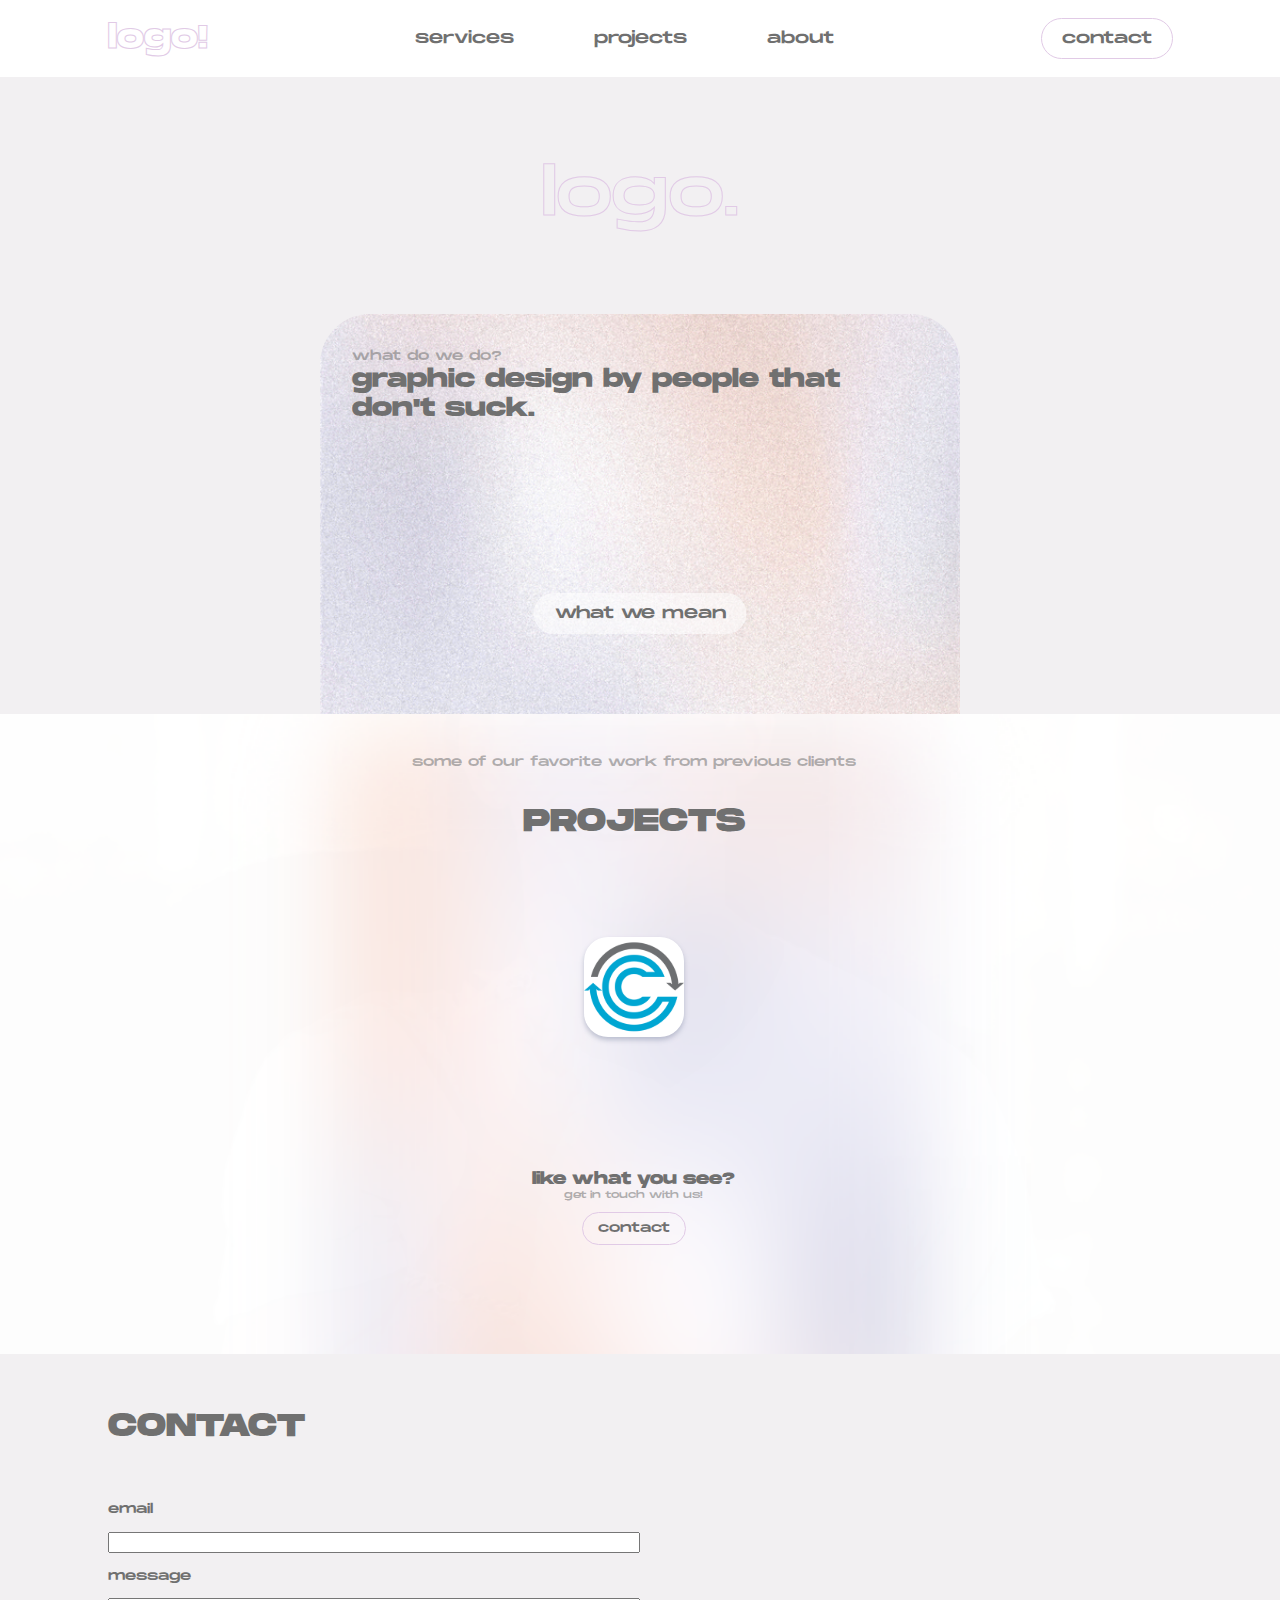
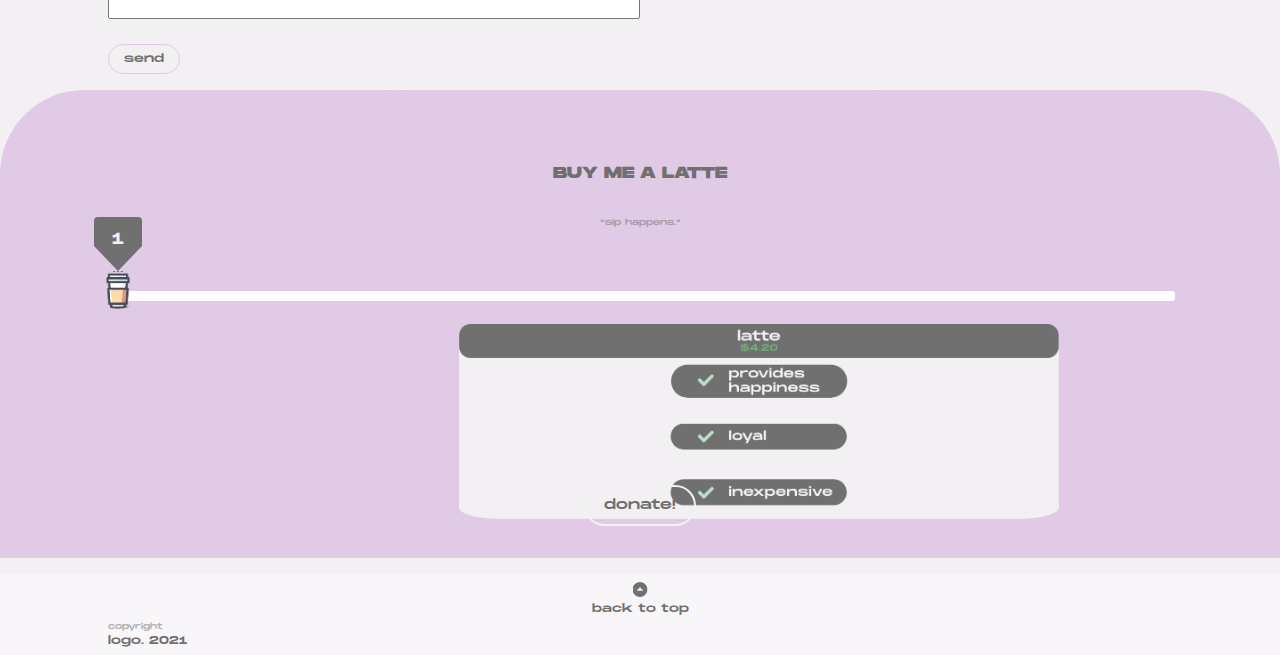
==== index.html @ 45c887dd "☕️added coffee section/random quote☕️" ====
<!DOCTYPE html>
<html lang="en">
  <head>
    <meta charset="UTF-8" />
    <title>logo.</title>
    <link rel="stylesheet" href="main.css" />
  </head>

  <body onload="randomQuotes()">
    <header class="header">
      <div class="wrapper">
        <a href="/" id="nav-logo">logo!</a>
        <nav class="nav">
          <ul>
            <li><a href="#" class="nav-btn">services</a></li>
            <li><a href="#" class="nav-btn">projects</a></li>
            <li><a href="#" class="nav-btn">about</a></li>
          </ul>
        </nav>
        <a href="contact.html" class="button button--border">contact</a>
      </div>
    </header>

    <main>
      <!-- HERO -->
      <section class="hero-page">
        <h1>logo.</h1>
        <section class="left-col">
          <div class="left-hero-visual"></div>
        </section>
        <section class="center-col">
          <div class="hero-background-image">
            <subhead>what do we do?</subhead>
            <h2>graphic design by people that don't suck.</h2>
            <a href="#" class="button button--blur">what we mean</a>
          </div>
        </section>
        <section class="right-col">
          <div class="right-hero-visual">
            <svg
              xmlns="http://www.w3.org/2000/svg"
              width="536"
              height="243"
              viewBox="0 0 536 243"
            >
              <g transform="translate(1.5 1.5)">
                <text
                  transform="translate(0 60)"
                  fill="none"
                  stroke="#707070"
                  stroke-width="1.5"
                  font-size="67"
                  font-family="monument-extended"
                  font-weight="700"
                  letter-spacing="0.04em"
                >
                  <tspan x="0" y="0">graphic</tspan>
                  <tspan x="0" y="80">designers</tspan>
                  <tspan x="0" y="160">with heart.</tspan>
                </text>
                <path
                  d="M215.71,16.541c-25.569-21.79-63.6-17.87-87.066,6.346l-9.192,9.472-9.192-9.472C86.838-1.33,48.764-5.249,23.194,16.541c-29.3,25.009-30.842,69.9-4.619,97l90.286,93.225a14.628,14.628,0,0,0,21.137,0l90.286-93.225c26.269-27.109,24.729-72-4.573-97Z"
                  transform="translate(109.501 28.715)"
                  fill="none"
                  stroke="#e1cae6"
                  stroke-width="1"
                />
              </g>
            </svg>
          </div>
        </section>
      </section>
      <!-- PROJECTS -->
      <section class="project-page">
        <subhead>some of our favorite work from previous clients</subhead>
        <h3>PROJECTS</h3>
        <a href="#"
          ><img
            class="project-thumbnail"
            src="images/cornerstone-logo.svg"
            alt="Cornerstone Church"
        /></a>
        <h4>like what you see?</h4>
        <subhead id="project-sub">get in touch with us! </subhead>
        <a href="contact.html" class="button button--border" id="button-project"
          >contact</a
        >
      </section>
      <section class="contact-page">
        <div class="wrapper">
          <h5>CONTACT</h5>
          <form
            action="https://formsubmit.co/11jude11h@gmail.com"
            method="POST"
          >
            <label for="email">email</label>
            <input type="email" name="email" required />
            <label for="message">message</label>
            <input type="text" name="message" required />
            <button
              id="button-send"
              class="button button--border"
              type="submit"
            >
              send
            </button>
            <input type="hidden" name="_captcha" value="false" />
          </form>
        </div>
      </section>
      <section class="coffee-page">
        <div class="wrapper">
          <h6>BUY ME A LATTE</h6>
          <subhead id="quote"></subhead>
          <script>
            var quotes = [
              "&ldquo;have a brewtiful day.&ldquo;",
              "&ldquo;just brew it!&ldquo;",
              "&ldquo;where've you bean?&ldquo;",
              "&ldquo;you mocha me crazy!&ldquo;",
              "&ldquo;espresso yourself!&ldquo;",
              "&ldquo;you bean a latte to me.&ldquo;",
              "&ldquo;i belive in brew!&ldquo;",
              "&ldquo;everything i brew, i brew it for you.&ldquo;",
              "&ldquo;i didn’t choose the mug life, the mug life chose me.&ldquo;",
              "&ldquo;mugs and kisses!&ldquo;",
              "&ldquo;i'm getting coffee by whatever beans necessary.&ldquo;",
              "&ldquo;keep grinding!(coffee)&ldquo;",
              "&ldquo;don't worry, be frappé!&ldquo;",
              "&ldquo;sip happens.&ldquo;",
              "&ldquo;Shawn Blend-es approved.&ldquo;",
              "&ldquo;we're the perfect blend.&ldquo;",
              "&ldquo;coffee can make for a strong and heated debate.&ldquo;",
              "&ldquo;this feels like deja-brew.&ldquo;",
              "&ldquo;i'm a procaffeinator.&ldquo;",
              "&ldquo;don't brew up trouble!&ldquo;",
              "&ldquo;Bean-yonce is cool.&ldquo;",
            ];
            function randomQuotes() {
              var idx = Math.floor(Math.random() * quotes.length);
              document.getElementById("quote").innerHTML = quotes[idx];
            }
          </script>

          <div class="main">
            <input type="range" min="0" max="100" value="1" id="slider" />
            <div id="selector">
              <div class="selectImg"></div>
              <div id="selectValue"></div>
            </div>
            <div id="bar"></div>
          </div>

          <button id="button-purchase" class="button button--border-donate">
            donate!
          </button>

          <script>
            var slider = document.getElementById("slider");
            var selector = document.getElementById("selector");
            var selectValue = document.getElementById("selectValue");
            var bar = document.getElementById("bar");
            var coffee = document.getElementById("coffee");

            selectValue.innerHTML = slider.value;

            slider.oninput = function () {
              selectValue.innerHTML = this.value;
              selector.style.left = this.value + "%";
              bar.style.width = this.value + "%";
            };
          </script>
          <img
            class="latte-chart"
            src="images/latte-chart.png"
            alt="coffee is good"
          />
        </div>
      </section>
    </main>
    <footer>
      <div class="wrapper">
        <img class="up-arrow" src="images/up-arrow.svg" alt="Arrow" />
        <p class="footer-text">back to top</p>
        <subhead class="copy">copyright</subhead>
        <p>logo. 2021</p>
      </div>
    </footer>
  </body>
</html>
---- main.css ----
@font-face {
  font-family: "monument-extended";
  src: url("./fonts/MonumentExtended-Regular.otf");
  font-style: normal;
  font-weight: 100;
}
@font-face {
  font-family: "monument-extended";
  src: url("./fonts/MonumentExtended-Ultrabold.otf");
  font-style: bold;
  font-weight: 600;
}
.wrapper {
  max-width: 1125px;
  width: 100%;
  padding-right: 30px;
  padding-left: 30px;
  margin-left: auto;
  margin-right: auto;
}
*,
*::before,
*::after {
  box-sizing: border-box;
}
html,
body {
  background-color: #f2f0f2;
  font-family: monument-extended;
  margin: 0;
  padding: 0;
}
subhead {
  color: RGBA(112, 112, 112, 0.54);
  font-weight: normal;
  margin: 0;
  padding: 0;
  font-size: 0.8rem;
}
h1 {
  display: flex;
  justify-content: center;
  padding: 0;
  margin-top: 5rem;
  font-family: monument-extended;
  font-weight: normal;
  color: transparent;
  -webkit-text-stroke-width: 1px;
  -webkit-text-stroke-color: #e1cae6;
  font-size: 4rem;
}
h2 {
  color: #707070;
  margin-top: -0.2rem;
  padding: 0;
  inline-size: 100%;
}
.button {
  display: inline-block;
  padding: 10px 20px;
  border: 1px solid #e1cae6;
  transition: all 250ms ease;
  text-align: center;
  text-decoration: none;
  color: #707070;
  border-radius: 2rem;
  font-family: monument-extended;
  font-weight: normal;
}
.button:hover,
.button:focus {
  background-color: #e1cae6;
}

.button--border:hover,
.button--border:focus {
  background-color: transparent;
  box-shadow: 0 0 0 1px #e1cae6;
}
.button--blur {
  border-color: transparent;
  background-color: rgb(255 255 255 / 0.54);
  -webkit-backdrop-filter: blur(10px);
}
.header {
  margin-bottom: 0;
  padding: 1rem;
  background-color: #fff;
}

.header .wrapper {
  display: flex;
  align-items: center;
  justify-content: space-between;
  gap: 2rem;
}

.nav ul {
  list-style: none;
  margin: 0;
  padding: 0;
  display: flex;
  gap: 2rem;
}
.nav a {
  color: #707070;
  font-weight: normal;
  display: block;
  padding: 0.8rem 1.5rem;
  border-radius: 2rem;
  text-decoration: none;
  background-color: transparent;
  position: relative;
}
.nav a::after {
  content: "";
  position: absolute;
  left: 1.5rem;
  bottom: 5px;
  width: calc(100% - 3rem);
  height: 2px;
  background: #e1cae6;
  opacity: 0;
  transform: translateY(-5px) scaleY(0);
  transition: all 250ms ease;
}
.nav a:hover::after,
.nav a:focus::after {
  transform: translateY(0) scaleY(1);
  opacity: 1;
}
#nav-logo {
  text-decoration: none;
  font-weight: bold;
  font-size: 2rem;
  color: transparent;
  -webkit-text-stroke-width: 1px;
  -webkit-text-stroke-color: #e1cae6;
}
#nav-logo:hover,
#nav-logo:focus {
  -webkit-text-stroke-width: 1.3px;
}
#nav-contact {
  border-style: solid;
  border-color: #e1cae6;
  border-width: 2px;
}
.right-hero-visual {
  display: none;
}
//.left-hero-visual {
//  position: relative;
//  top: 8rem;
//  float: left;
//  width: 250px;
//  height: 340px;
//  background-image: url("images/reviews.png");
//  background-size: cover;
//}
.hero-background-image {
  background-image: url("images/hero-background.png");
  width: 50%;
  min-height: 40em;
  margin: 5em auto;
  background-size: cover;
  background-repeat: no-repeat;
  border-radius: 50px;
  background-position: center;
  padding: 2rem;
  position: relative;
}
.hero-background-image h2 {
  margin: 0em;
  height: 2em;
}
.hero-background-image subhead {
  margin: 0em;
  height: 2em;
}
.hero-background-image .button {
  position: absolute;
  bottom: 20rem;
  left: 50%;
  transform: translateX(-50%);
}

.project-page {
  background-image: url("images/project-background.png");
  width: 130%;
  min-height: 40em;
  margin: -10em -15.5%;
  background-size: cover;
  padding: 0rem;
  position: relative;
  bottom: 10rem;
}
.project-page subhead {
  padding-top: 40px;
  display: flex;
  justify-content: center;
}
h3 {
  display: flex;
  justify-content: center;
  font-weight: bold;
  font-size: 2rem;
  color: #707070;
}
.project-thumbnail {
  position: relative;
  background-color: white;
  border-radius: 1.5em;
  margin-top: 4rem;
  left: 50%;
  transform: translateX(-50%);
  width: 100px;
  height: 100px;
  box-shadow: 0px 3px 5px rgb(111 120 150 / 0.4);
}

.project-thumbnail:hover,
.project-thumbnail:focus {
  box-shadow: -0.3px 5px 10px rgb(111 120 150 / 0.4);
}
h4 {
  margin-top: 8em;
  margin-bottom: 0;
  display: flex;
  justify-content: center;
  font-weight: bold;
  font-size: 1rem;
  color: #707070;
}
#project-sub {
  font-size: 0.6em;
  padding: 0;
  margin-top: 0;
}
#button-project {
  position: absolute;
  left: 50%;
  transform: translateX(-50%);
  bottom: 17%;
  padding: 7.5px 15px;
  font-size: 0.8em;
}
h5 {
  display: flex;
  justify-content: left;
  font-weight: bold;
  font-size: 2rem;
  color: #707070;
}
label {
  color: RGBA(112, 112, 112, 1);
  font-weight: normal;
  font-size: 0.8rem;
}
input {
  margin-top: 1em;
  margin-bottom: 1em;
  display: block;
  width: 50%;
}
#button-send {
  background-color: transparent;
  position: absolute;
  padding: 7.5px 15px;
  font-size: 0.7em;
  text-align: center;
  margin-top: 1em;
}
.coffee-page {
  display: relative;
  background-image: url("images/coffee-background.svg");
  background-repeat: no-repeat;
  background-size: cover;
  padding-bottom: 2em;
}
h6 {
  margin-top: 4.4em;
  margin-bottom: -2.5em;
  display: flex;
  justify-content: center;
  font-weight: bold;
  font-size: 1rem;
  color: #707070;
  background-image: url("images/heart-image.svg");
  background-repeat: no-repeat;
  background-position: cover;
  background-size: 100%;
  padding: 7%;
}
#quote {
  text-align: center;
  font-size: 0.5em;
  display: flex;
  justify-content: center;
  margin-bottom: 8em;
}
.main {
  position: relative;
}
#slider {
  -webkit-appearance: none;
  width: 100%;
  height: 10px;
  outline: none;
  border-radius: 3px;
}

#slider::-webkit-slider-thumb {
  -webkit-appearance: none;
  width: 48px;
  height: 48px;
  cursor: pointer;
  z-index: 3;
  position: relative;
}

#selector {
  height: 104px;
  width: 48px;
  position: absolute;
  bottom: -20px;
  left: 1%;
  transform: translateX(-50%);
  z-index: 2;
}

.selectImg {
  height: 48px;
  width: 48px;
  background-image: url("images/coffee.png");
  background-size: cover;
  background-position: center;
  border-radius: 50%;
  position: absolute;
  bottom: 12px;
}

#selectValue {
  width: 48px;
  height: 40px;
  position: absolute;
  top: 0;
  background: #707070;
  border-radius: 4px;
  text-align: center;
  line-height: 45px;
  font-size: 1em;
  font-weight: normal;
  color: #f2f0f2;
}

#selectValue::after {
  content: "";
  border-top: 25px solid #707070;
  border-left: 24px solid #e1cae6;
  border-right: 24px solid #e1cae6;
  position: absolute;
  bottom: -14px;
  left: 0;
}

#bar {
  width: 1%;
  height: 10px;
  background: #707070;
  border-radius: 3px;
  position: absolute;
  top: 0;
  left: 0;
}
.button--border-donate:hover,
.button--border-donate:focus {
  background-color: transparent;
  box-shadow: 0 0 0 1.5px #f0f2f0;
}
#button-purchase {
  padding: 10.5px 18px;
  background-color: transparent;
  z-index: 4;
  position: relative;
  left: 50%;
  transform: translateX(-50%);
  bottom: 0;
  border: 2px solid #f2f0f2;
}
.latte-chart {
  max-width: 600px;
  position: relative;
  left: 50%;
  bottom: -10px;
  transform: translateX(-50%);
}
footer {
  background-color: #f8f6f8;
  margin-top: 1em;
  padding-top: 0.5em;
  padding-bottom: 0.5em;
}
.footer-text {
  display: flex;
  justify-content: center;
  font-size: 0.7em;
  color: #707070;
}
.up-arrow {
  margin-bottom: 0;
  position: relative;
  left: 50%;
  transform: translateX(-50%);
  width: 15px;
}
.copy {
  margin: 0;
  font-size: 0.5em;
}
footer p {
  color: #707070;
  margin: 0;
  font-size: 0.7em;
}
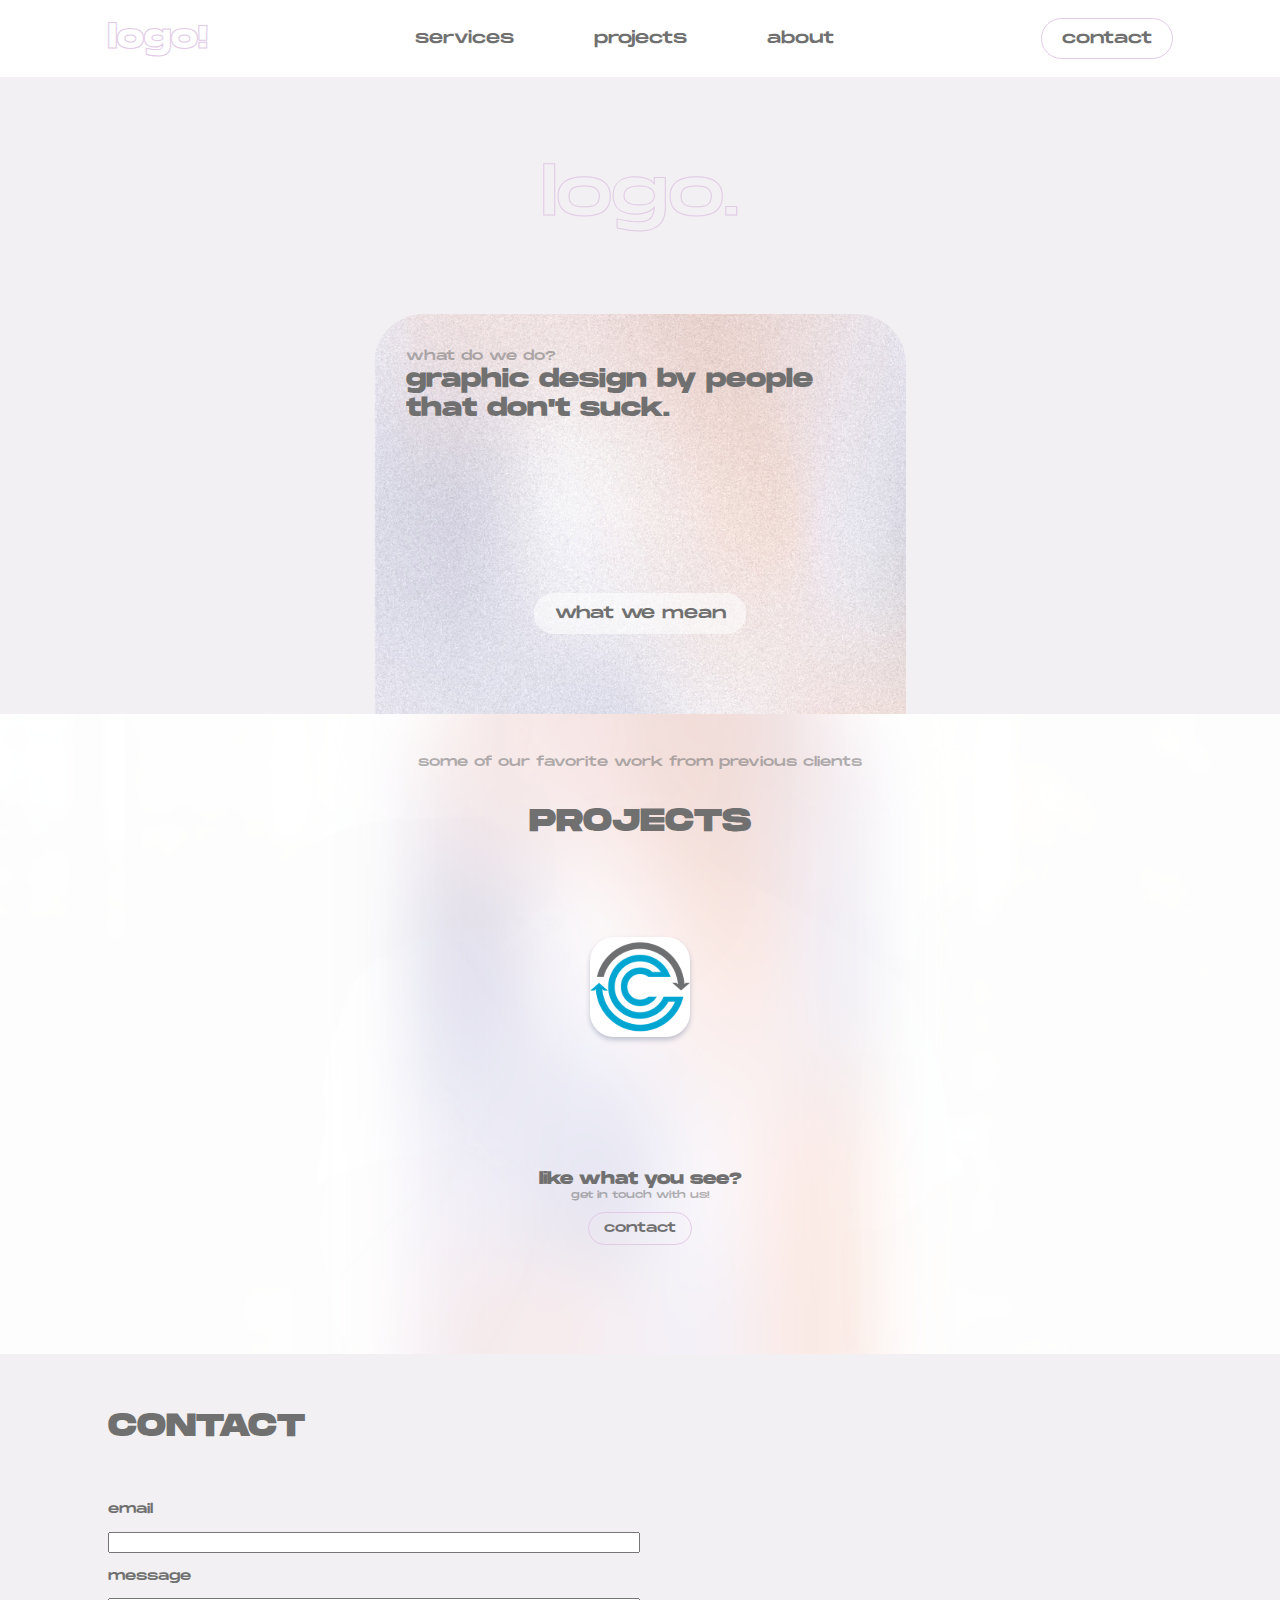
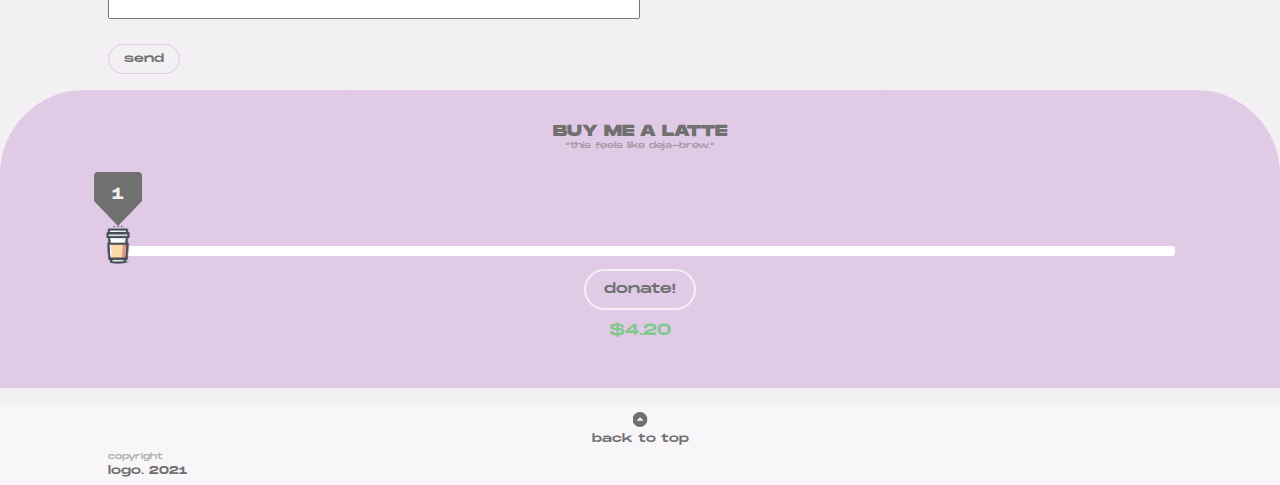
==== commit 1a03f1c4: "🛠fixed responsive elements🛠" ====
--- a/index.html
+++ b/index.html
@@ -24,51 +24,53 @@
     <main>
       <!-- HERO -->
       <section class="hero-page">
-        <h1>logo.</h1>
-        <section class="left-col">
-          <div class="left-hero-visual"></div>
-        </section>
-        <section class="center-col">
-          <div class="hero-background-image">
-            <subhead>what do we do?</subhead>
-            <h2>graphic design by people that don't suck.</h2>
-            <a href="#" class="button button--blur">what we mean</a>
-          </div>
-        </section>
-        <section class="right-col">
-          <div class="right-hero-visual">
-            <svg
-              xmlns="http://www.w3.org/2000/svg"
-              width="536"
-              height="243"
-              viewBox="0 0 536 243"
-            >
-              <g transform="translate(1.5 1.5)">
-                <text
-                  transform="translate(0 60)"
-                  fill="none"
-                  stroke="#707070"
-                  stroke-width="1.5"
-                  font-size="67"
-                  font-family="monument-extended"
-                  font-weight="700"
-                  letter-spacing="0.04em"
-                >
-                  <tspan x="0" y="0">graphic</tspan>
-                  <tspan x="0" y="80">designers</tspan>
-                  <tspan x="0" y="160">with heart.</tspan>
-                </text>
-                <path
-                  d="M215.71,16.541c-25.569-21.79-63.6-17.87-87.066,6.346l-9.192,9.472-9.192-9.472C86.838-1.33,48.764-5.249,23.194,16.541c-29.3,25.009-30.842,69.9-4.619,97l90.286,93.225a14.628,14.628,0,0,0,21.137,0l90.286-93.225c26.269-27.109,24.729-72-4.573-97Z"
-                  transform="translate(109.501 28.715)"
-                  fill="none"
-                  stroke="#e1cae6"
-                  stroke-width="1"
-                />
-              </g>
-            </svg>
-          </div>
-        </section>
+        <div class="wrapper">
+          <h1>logo.</h1>
+          <section class="left-col">
+            <div class="left-hero-visual"></div>
+          </section>
+          <section class="center-col">
+            <div class="hero-background-image">
+              <subhead>what do we do?</subhead>
+              <h2>graphic design by people that don't suck.</h2>
+              <a href="#" class="button button--blur">what we mean</a>
+            </div>
+          </section>
+          <section class="right-col">
+            <div class="right-hero-visual">
+              <svg
+                xmlns="http://www.w3.org/2000/svg"
+                width="536"
+                height="243"
+                viewBox="0 0 536 243"
+              >
+                <g transform="translate(1.5 1.5)">
+                  <text
+                    transform="translate(0 60)"
+                    fill="none"
+                    stroke="#707070"
+                    stroke-width="1.5"
+                    font-size="67"
+                    font-family="monument-extended"
+                    font-weight="700"
+                    letter-spacing="0.04em"
+                  >
+                    <tspan x="0" y="0">graphic</tspan>
+                    <tspan x="0" y="80">designers</tspan>
+                    <tspan x="0" y="160">with heart.</tspan>
+                  </text>
+                  <path
+                    d="M215.71,16.541c-25.569-21.79-63.6-17.87-87.066,6.346l-9.192,9.472-9.192-9.472C86.838-1.33,48.764-5.249,23.194,16.541c-29.3,25.009-30.842,69.9-4.619,97l90.286,93.225a14.628,14.628,0,0,0,21.137,0l90.286-93.225c26.269-27.109,24.729-72-4.573-97Z"
+                    transform="translate(109.501 28.715)"
+                    fill="none"
+                    stroke="#e1cae6"
+                    stroke-width="1"
+                  />
+                </g>
+              </svg>
+            </div>
+          </section>
+        </div>
       </section>
       <!-- PROJECTS -->
       <section class="project-page">
@@ -170,11 +172,7 @@
               bar.style.width = this.value + "%";
             };
           </script>
-          <img
-            class="latte-chart"
-            src="images/latte-chart.png"
-            alt="coffee is good"
-          />
+          <p class="latte-calculator">$4.20</p>
         </div>
       </section>
     </main>
--- a/main.css
+++ b/main.css
@@ -187,9 +187,9 @@
 
 .project-page {
   background-image: url("images/project-background.png");
-  width: 130%;
+  width: 100%;
   min-height: 40em;
-  margin: -10em -15.5%;
+  margin: -10em 0;
   background-size: cover;
   padding: 0rem;
   position: relative;
@@ -280,7 +280,7 @@
 }
 h6 {
   margin-top: 4.4em;
-  margin-bottom: -2.5em;
+  margin-bottom: -7%;
   display: flex;
   justify-content: center;
   font-weight: bold;
@@ -291,13 +291,14 @@
   background-position: cover;
   background-size: 100%;
   padding: 7%;
+  padding-top: 3%;
 }
 #quote {
   text-align: center;
   font-size: 0.5em;
   display: flex;
   justify-content: center;
-  margin-bottom: 8em;
+  margin-bottom: 9%;
 }
 .main {
   position: relative;
@@ -388,12 +389,14 @@
   bottom: 0;
   border: 2px solid #f2f0f2;
 }
-.latte-chart {
-  max-width: 600px;
-  position: relative;
-  left: 50%;
-  bottom: -10px;
-  transform: translateX(-50%);
+
+.latte-calculator {
+  opacity: 0.8;
+  font-weight: normal;
+  color: #6bc776;
+  display: block;
+  margin-top: 1%;
+  text-align: center;
 }
 footer {
   background-color: #f8f6f8;
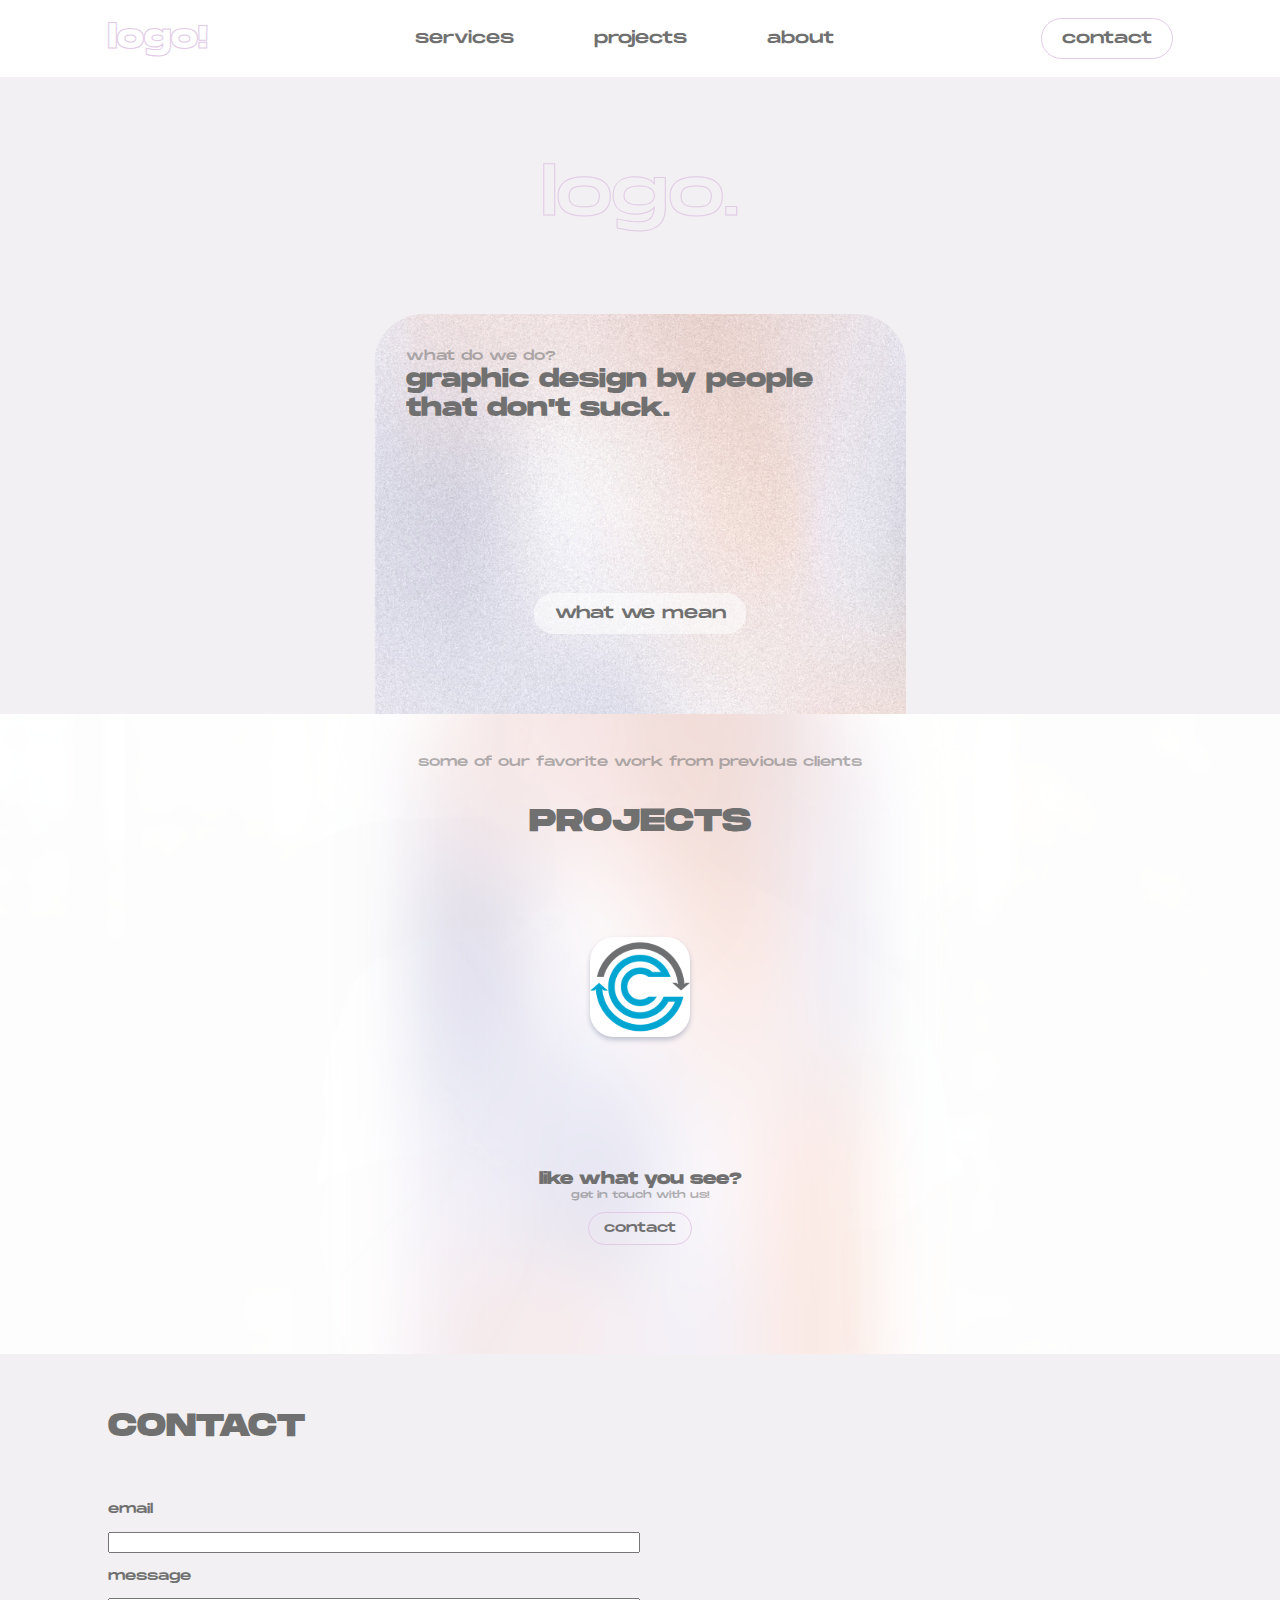
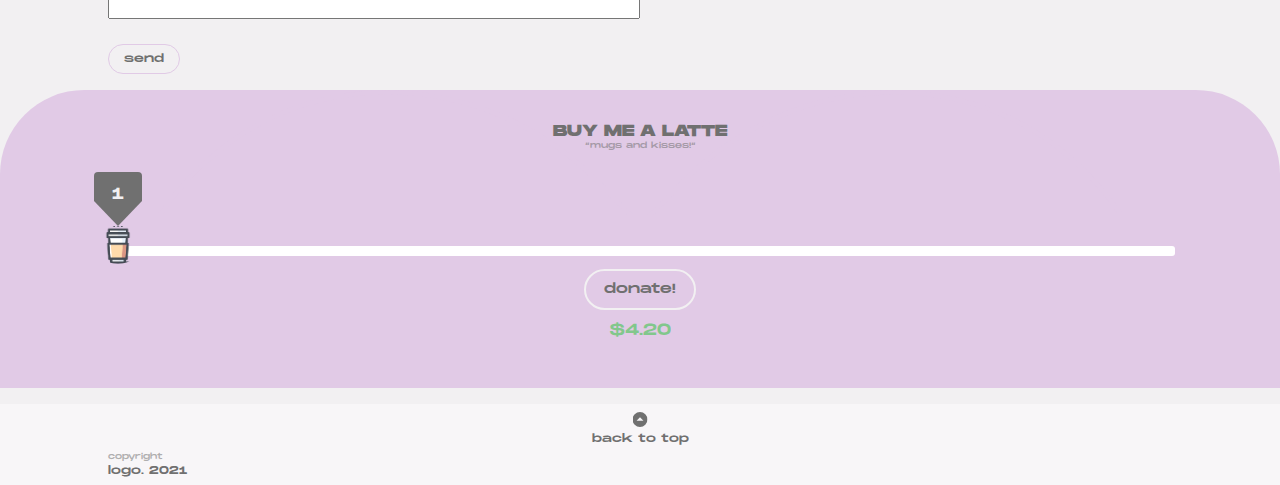
==== commit 03e0d9af: "🙌added project subpage🙌" ====
--- a/index.html
+++ b/index.html
@@ -76,7 +76,7 @@
       <section class="project-page">
         <subhead>some of our favorite work from previous clients</subhead>
         <h3>PROJECTS</h3>
-        <a href="#"
+        <a href="projects/cornerstone-church.html" class="button--hover"
           ><img
             class="project-thumbnail"
             src="images/cornerstone-logo.svg"
--- a/main.css
+++ b/main.css
@@ -195,7 +195,8 @@
   position: relative;
   bottom: 10rem;
 }
-.project-page subhead {
+.project-page subhead,
+.main-project-page subhead {
   padding-top: 40px;
   display: flex;
   justify-content: center;
@@ -218,10 +219,31 @@
   height: 100px;
   box-shadow: 0px 3px 5px rgb(111 120 150 / 0.4);
 }
-
-.project-thumbnail:hover,
-.project-thumbnail:focus {
+.project-thumbnail--dashboard {
+  position: relative;
+  background-color: white;
+  border-radius: 1.5em;
+  margin-top: 0;
+  left: 50%;
+  transform: translateX(-50%);
+  width: 100px;
+  height: 100px;
+  box-shadow: 0px 3px 5px rgb(111 120 150 / 0.4);
+}
+.button--hover::after {
+  content: "Cornerstone Athens Church";
   box-shadow: -0.3px 5px 10px rgb(111 120 150 / 0.4);
+  position: absolute;
+  bottom: 5px;
+  height: 10px;
+  opacity: 0;
+  transform: translateY(-5px) scaleY(0);
+  transition: all 250ms ease;
+}
+.button--hover:hover::after,
+.button--hover:focus::after {
+  transform: translateY(0) scaleY(1);
+  opacity: 1;
 }
 h4 {
   margin-top: 8em;
@@ -237,6 +259,7 @@
   padding: 0;
   margin-top: 0;
 }
+
 #button-project {
   position: absolute;
   left: 50%;
@@ -423,6 +446,79 @@
 }
 footer p {
   color: #707070;
-  margin: 0;
+  margin: 0em;
   font-size: 0.7em;
 }
+
+.main-project-page {
+  background-image: url("images/project-page-background.png");
+  min-width: 100%;
+  min-height: 40em;
+  margin: 0;
+  background-size: cover;
+  background-repeat: no-repeat;
+  padding: 0rem;
+  position: relative;
+  left: 50%;
+  transform: translateX(-50%);
+}
+#project-sub1 {
+  font-size: 0.6em;
+  padding: 0;
+  margin-top: 0;
+}
+.project-page-sub {
+  font-size: 0.7em;
+}
+.project-page-header {
+  margin-top: -1em;
+  background-image: url("images/heart-image.svg");
+  background-size: contain;
+  padding: 0.8em;
+  padding-top: 1.5em;
+  background-repeat: no-repeat;
+  background-position: center;
+}
+.special {
+  margin-bottom: 1em;
+}
+.project-title {
+  color: #707070;
+  font-weight: normal;
+  margin: 0;
+  margin-top: 2%;
+  margin-left: 2%;
+  margin-right: 2%;
+  padding: 0;
+  font-size: 0.7rem;
+}
+.cornerstone-header {
+  position: relative;
+  margin-top: -14.8%;
+  left: 50%;
+  transform: translateX(-50%);
+  background-color: 707070;
+  max-width: 98%;
+  height: 11vw;
+  border-radius: 18px;
+}
+.cornerstone-header-image {
+  position: relative;
+  left: 50%;
+  transform: translateX(-50%);
+  max-width: 64%;
+  height: auto;
+  border-radius: 40px;
+  z-index: 2;
+  margin: 0;
+  padding: 0;
+  margin-top: -5%;
+}
+.projects-2020 {
+  margin-bottom: 5%;
+}
+.projects-2021 {
+  display: flex;
+  justify-content: space-evenly;
+  margin-bottom: 20%;
+}
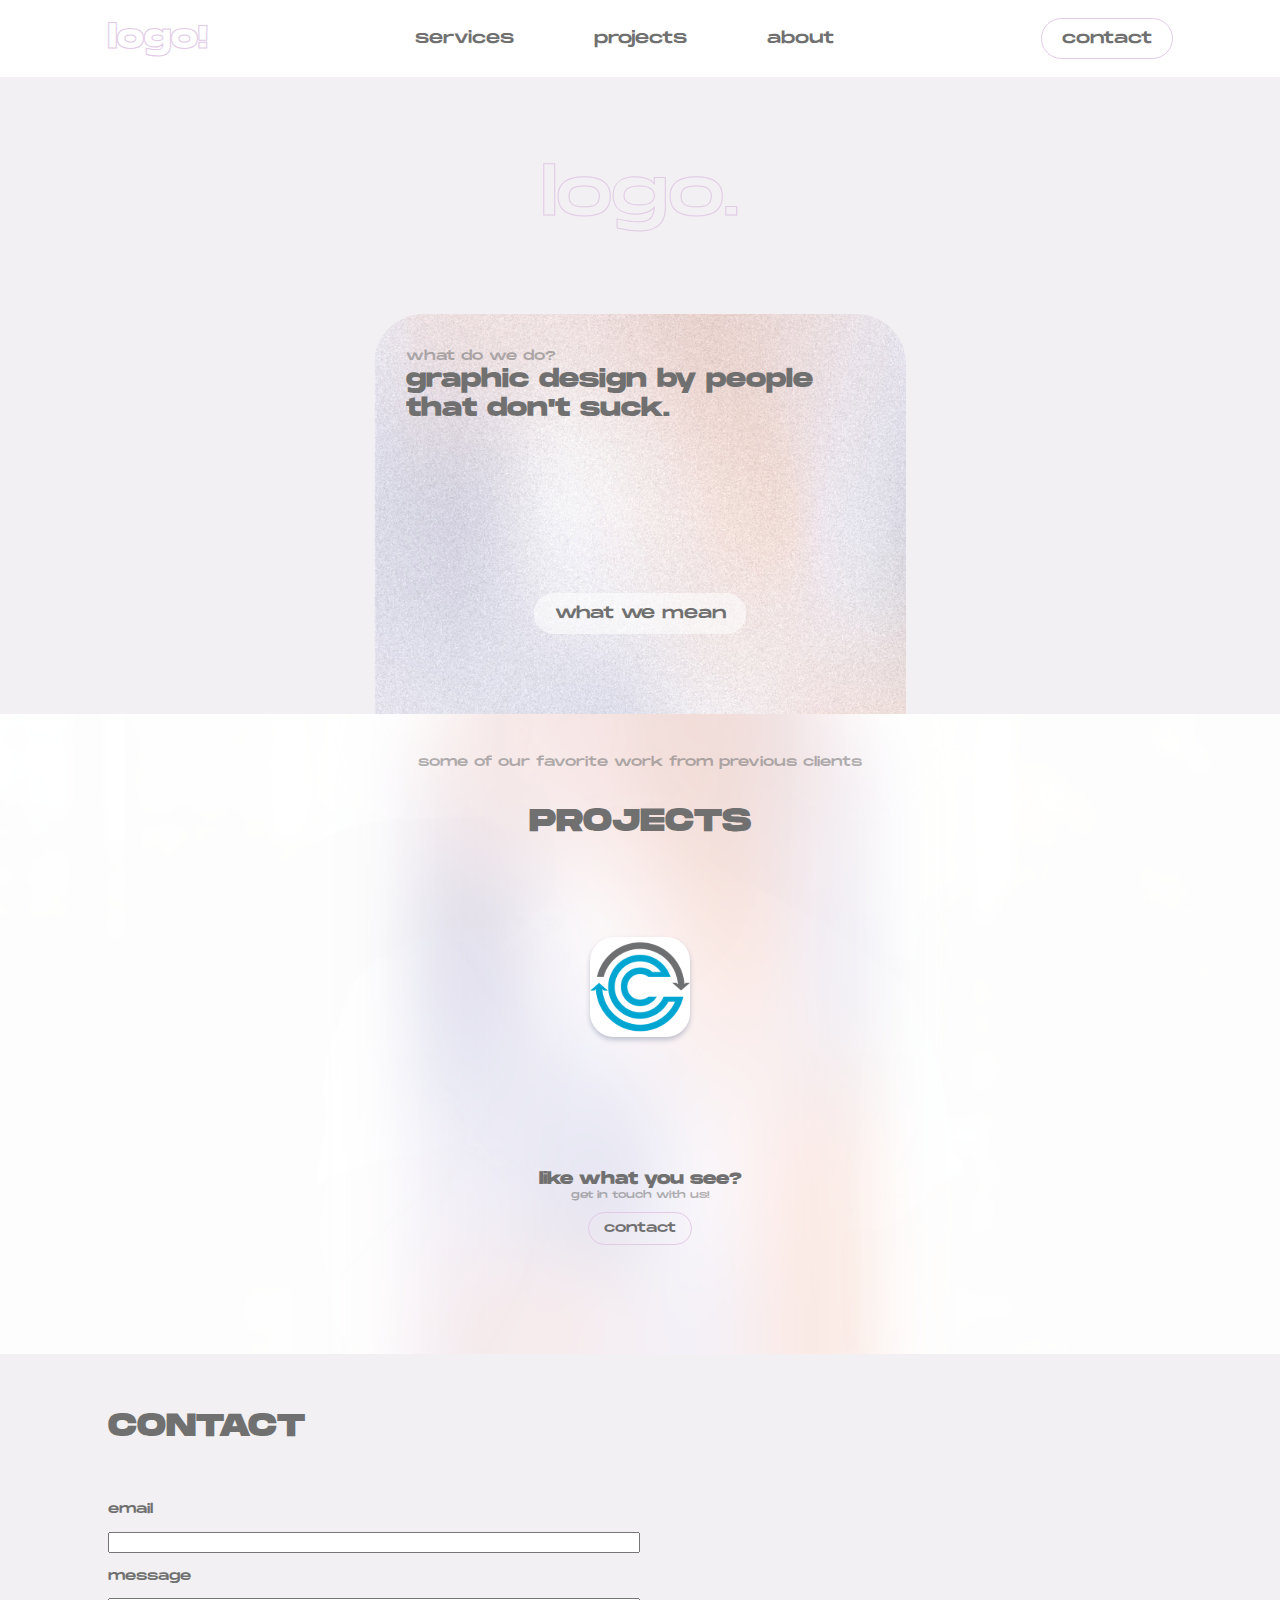
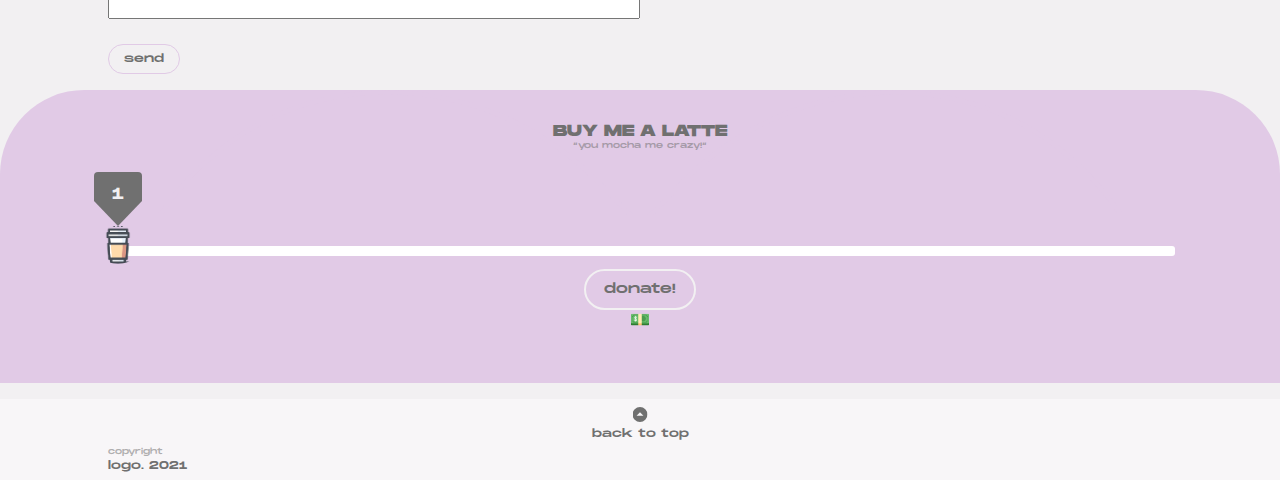
==== commit f108d54c: "🤓added contact page/latte update🤓" ====
--- a/index.html
+++ b/index.html
@@ -12,9 +12,9 @@
         <a href="/" id="nav-logo">logo!</a>
         <nav class="nav">
           <ul>
-            <li><a href="#" class="nav-btn">services</a></li>
-            <li><a href="#" class="nav-btn">projects</a></li>
-            <li><a href="#" class="nav-btn">about</a></li>
+            <li><a href="services.html" class="nav-btn">services</a></li>
+            <li><a href="projects.html" class="nav-btn">projects</a></li>
+            <li><a href="about.html" class="nav-btn">about</a></li>
           </ul>
         </nav>
         <a href="contact.html" class="button button--border">contact</a>
@@ -156,23 +156,25 @@
           <button id="button-purchase" class="button button--border-donate">
             donate!
           </button>
-
+          <p class="symbol">💵</p>
+          <p id="latteCalculator"></p>
           <script>
             var slider = document.getElementById("slider");
             var selector = document.getElementById("selector");
             var selectValue = document.getElementById("selectValue");
+            var latteCalculator = document.getElementById("latteCalculator");
             var bar = document.getElementById("bar");
             var coffee = document.getElementById("coffee");
 
             selectValue.innerHTML = slider.value;
 
             slider.oninput = function () {
+              latteCalculator.innerHTML = this.value * "4.20";
               selectValue.innerHTML = this.value;
               selector.style.left = this.value + "%";
               bar.style.width = this.value + "%";
             };
           </script>
-          <p class="latte-calculator">$4.20</p>
         </div>
       </section>
     </main>
--- a/main.css
+++ b/main.css
@@ -232,19 +232,74 @@
 }
 .button--hover::after {
   content: "Cornerstone Athens Church";
-  box-shadow: -0.3px 5px 10px rgb(111 120 150 / 0.4);
-  position: absolute;
-  bottom: 5px;
+  color: #707070;
+  font-size: 0.7em;
+  position: absolute;
+  bottom: 46%;
+  left: 37vw;
+  transform: translateX(-50%);
   height: 10px;
   opacity: 0;
   transform: translateY(-5px) scaleY(0);
-  transition: all 250ms ease;
+  transition: all 500ms ease;
 }
 .button--hover:hover::after,
 .button--hover:focus::after {
   transform: translateY(0) scaleY(1);
   opacity: 1;
 }
+.button--hover--minimal::after {
+  content: "MINIMAL";
+  color: #707070;
+  font-size: 0.7em;
+  position: absolute;
+  bottom: 14%;
+  left: 26.6%;
+  height: 10px;
+  opacity: 0;
+  transform: translateY(-5px) scaleY(0);
+  transition: all 500ms ease;
+}
+.button--hover--minimal:hover::after,
+.button--hover--minimal:focus::after {
+  transform: translateY(0) scaleY(1);
+  opacity: 1;
+}
+.button--hover--grainy::after {
+  content: "GRAINY";
+  color: #707070;
+  font-size: 0.7em;
+  position: absolute;
+  bottom: 14%;
+  left: 65.4%;
+  height: 10px;
+  opacity: 0;
+  transform: translateY(-5px) scaleY(0);
+  transition: all 500ms ease;
+}
+.button--hover--grainy:hover::after,
+.button--hover-grainy:focus::after {
+  transform: translateY(0) scaleY(1);
+  opacity: 1;
+}
+.button--hover--rugged::after {
+  content: "DISTRESSED";
+  color: #707070;
+  font-size: 0.7em;
+  position: absolute;
+  bottom: 20%;
+  left: 20%;
+  height: 10px;
+  opacity: 0;
+  transform: translateY(-5px) scaleY(0);
+  transition: all 500ms ease;
+}
+.button--hover--rugged:hover::after,
+.button--hover--rugged:focus::after {
+  transform: translateY(0) scaleY(1);
+  opacity: 1;
+}
+
 h4 {
   margin-top: 8em;
   margin-bottom: 0;
@@ -413,13 +468,26 @@
   border: 2px solid #f2f0f2;
 }
 
-.latte-calculator {
+#latteCalculator {
   opacity: 0.8;
   font-weight: normal;
   color: #6bc776;
   display: block;
   margin-top: 1%;
   text-align: center;
+  white-space: nowrap;
+  overflow: hidden;
+  text-overflow: clip;
+  max-width: 57px;
+  margin: 1% auto;
+}
+#latteCalculator::after {
+  content: "";
+}
+.symbol {
+  display: flex;
+  justify-content: center;
+  margin: 0;
 }
 footer {
   background-color: #f8f6f8;
@@ -522,3 +590,11 @@
   justify-content: space-evenly;
   margin-bottom: 20%;
 }
+
+.headshot-image {
+  display: float;
+  float: right;
+  width: 300px;
+  margin-top: -3em;
+  margin-right: -1em;
+}
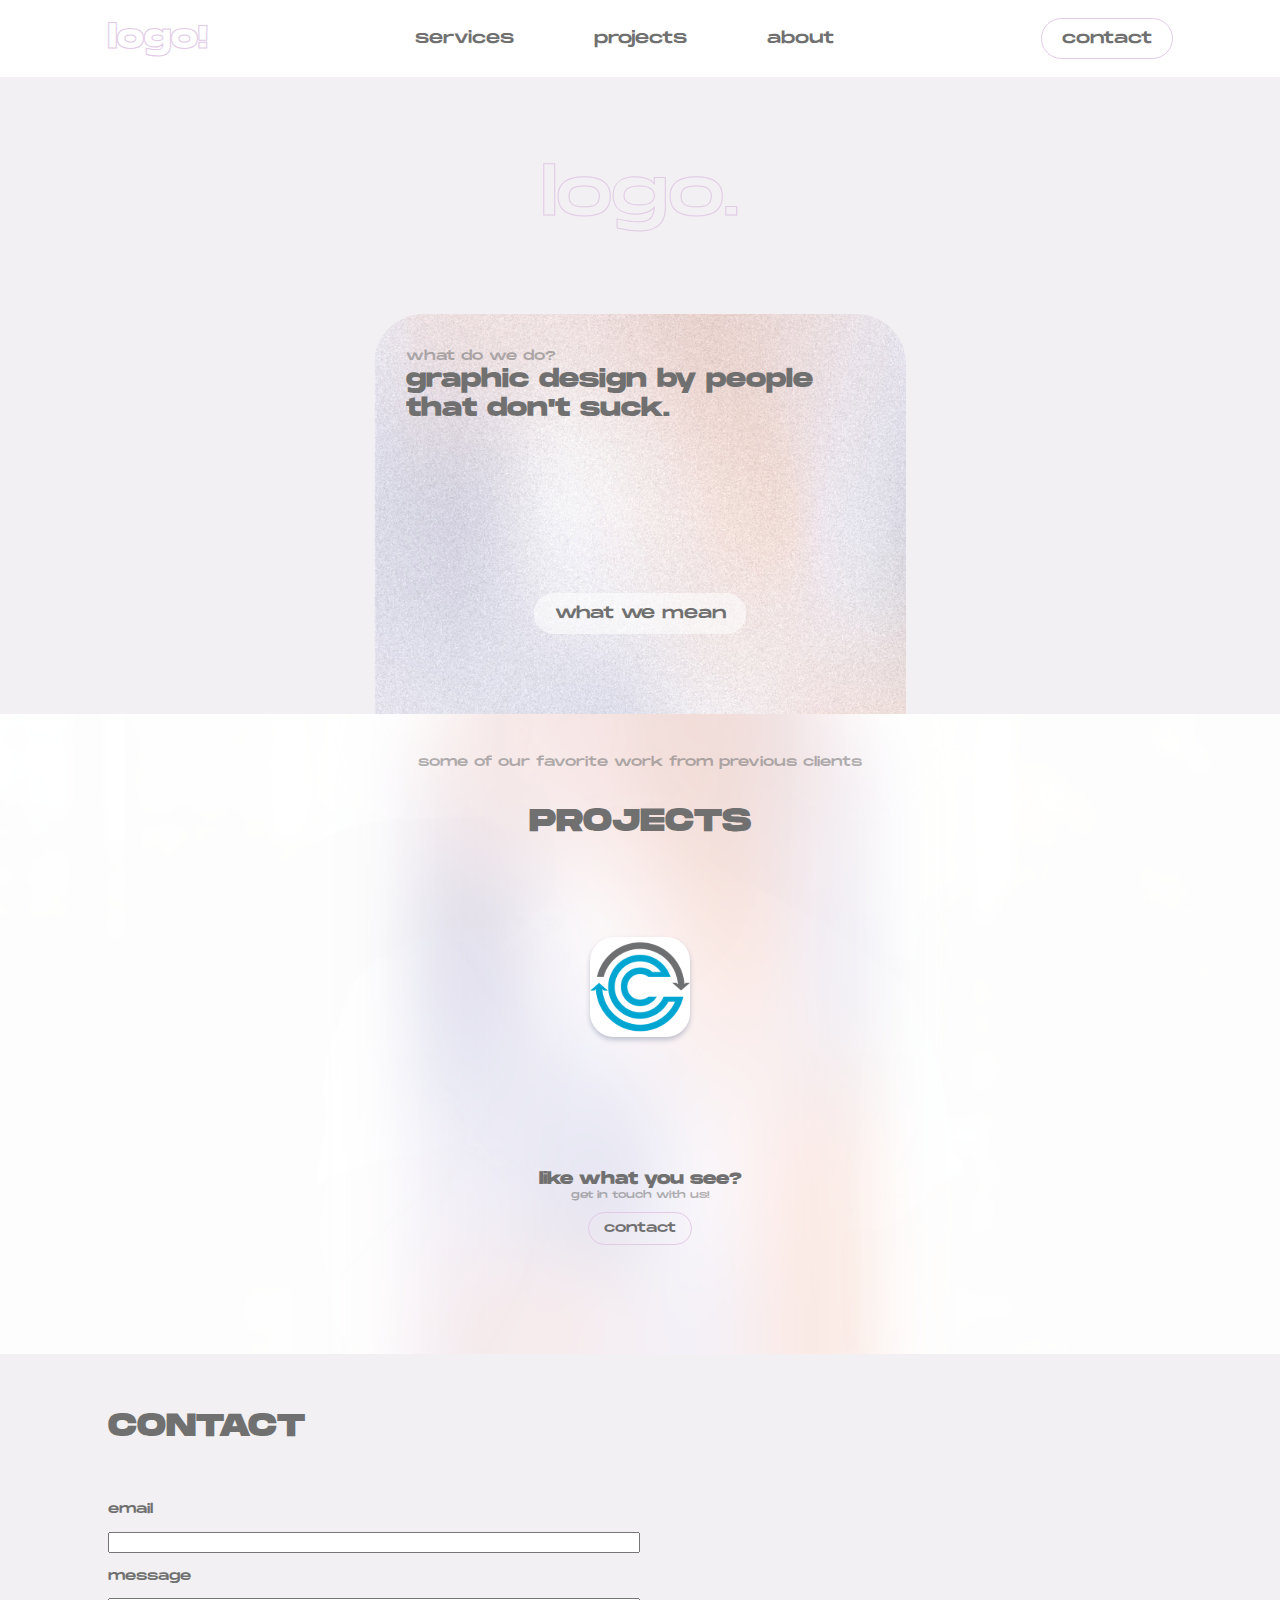
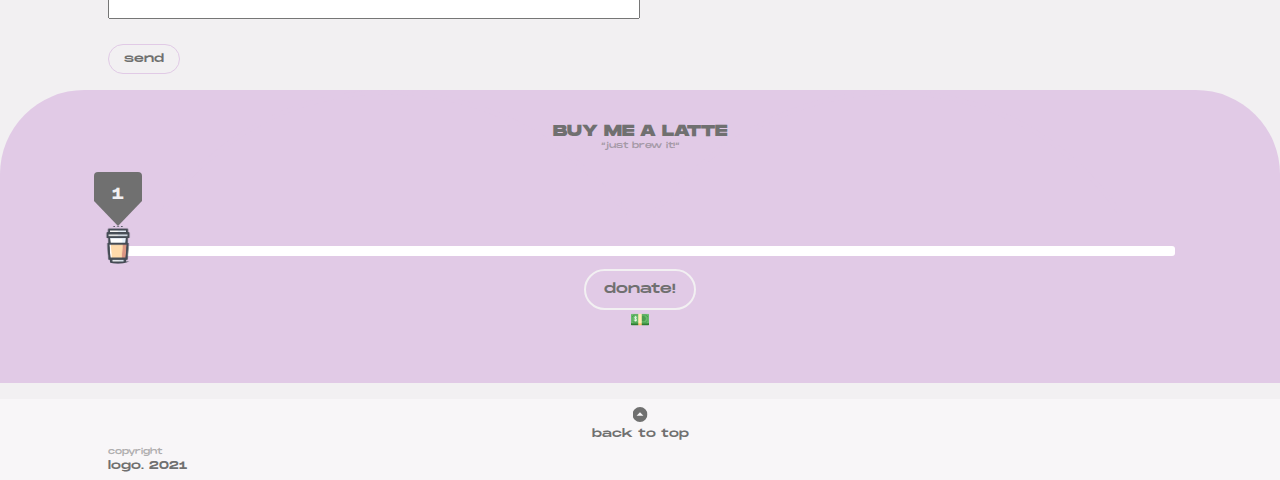
==== commit 384ab60a: "🤯added responsive homepage🤯" ====
--- a/index.html
+++ b/index.html
@@ -1,6 +1,7 @@
 <!DOCTYPE html>
 <html lang="en">
   <head>
+    <meta name="viewport" content="width=device-width, initial-scale=1" />
     <meta charset="UTF-8" />
     <title>logo.</title>
     <link rel="stylesheet" href="main.css" />
@@ -11,13 +12,33 @@
       <div class="wrapper">
         <a href="/" id="nav-logo">logo!</a>
         <nav class="nav">
-          <ul>
+          <button class="header-nav-trigger">
+            <svg
+              xmlns="http://www.w3.org/2000/svg"
+              viewBox="0 0 448 512"
+              width="28"
+              height="32"
+            >
+              <title>Open Menu</title>
+              <path
+                <path
+                fill="currentColor"
+                d="M440 192H8c-4.4 0-8 3.6-8 8v16c0 4.4 3.6 8 8 8h432c4.4 0 8-3.6 8-8v-16c0-4.4-3.6-8-8-8zm0 96H8c-4.4 0-8 3.6-8 8v16c0 4.4 3.6 8 8 8h432c4.4 0 8-3.6 8-8v-16c0-4.4-3.6-8-8-8z"
+              ></path>
+            </svg>
+          </button>
+          <ul class="nav-ul" id="nav-ul">
             <li><a href="services.html" class="nav-btn">services</a></li>
             <li><a href="projects.html" class="nav-btn">projects</a></li>
             <li><a href="about.html" class="nav-btn">about</a></li>
           </ul>
         </nav>
-        <a href="contact.html" class="button button--border">contact</a>
+        <a
+          href="contact.html"
+          id="contact-nav-button"
+          class="button button--border"
+          >contact</a
+        >
       </div>
     </header>
 
@@ -33,7 +54,9 @@
             <div class="hero-background-image">
               <subhead>what do we do?</subhead>
               <h2>graphic design by people that don't suck.</h2>
-              <a href="#" class="button button--blur">what we mean</a>
+              <a href="#" class="button button--blur what-we-mean"
+                >what we mean</a
+              >
             </div>
           </section>
           <section class="right-col">
@@ -186,5 +209,6 @@
         <p>logo. 2021</p>
       </div>
     </footer>
+    <script src="js/main.js"></script>
   </body>
 </html>
--- a/main.css
+++ b/main.css
@@ -18,6 +18,15 @@
   margin-left: auto;
   margin-right: auto;
 }
+.wrapper-footer {
+  position: static;
+  max-width: 1125px;
+  width: 100%;
+  padding-right: 30px;
+  padding-left: 30px;
+  margin-left: auto;
+  margin-right: auto;
+}
 *,
 *::before,
 *::after {
@@ -102,6 +111,19 @@
   display: flex;
   gap: 2rem;
 }
+.header-nav-trigger {
+  display: none;
+  -webkit-appearance: none;
+  background: none;
+  border: none;
+  padding: 1rem;
+  color: #e1cae6;
+}
+.header-nav-trigger:active,
+.header-nav-trigger:focus {
+  color: #f8f6f8;
+}
+
 .nav a {
   color: #707070;
   font-weight: normal;
@@ -187,7 +209,7 @@
 
 .project-page {
   background-image: url("images/project-background.png");
-  width: 100%;
+  max-width: 100%;
   min-height: 40em;
   margin: -10em 0;
   background-size: cover;
@@ -396,6 +418,7 @@
   cursor: pointer;
   z-index: 3;
   position: relative;
+  left: -3.3%;
 }
 
 #selector {
@@ -598,3 +621,222 @@
   margin-top: -3em;
   margin-right: -1em;
 }
+
+.about-heading {
+  font-size: 3em;
+  margin-bottom: 0.5em;
+}
+#about-logo {
+  //position: absolute;
+  display: inline;
+  font-size: 3.5em;
+  font-weight: bold;
+  margin: 0;
+  margin-left: 0.2em;
+}
+.stat-bar {
+  display: float;
+  float: left;
+  background-image: url("images/about-background.png");
+  background-size: contain;
+  background-repeat: no-repeat;
+  width: 285px;
+  height: 400px;
+  margin-left: 1em;
+}
+.stat-bar subhead {
+  display: flex;
+  justify-content: center;
+  color: #707070;
+  font-size: 1em;
+  padding-top: 1em;
+  font-weight: bold;
+  letter-spacing: 0.05em;
+}
+.stat-bar--1 {
+  top: 10%;
+  left: 45%;
+  transform: translateX(-50%);
+  width: 70%;
+  background: #e1cae6;
+  padding: 7px;
+  border-radius: 20px;
+  text-decoration: none;
+  color: #fff;
+  position: relative;
+  border: 0.9px solid #707070;
+}
+.stat-bar--2 {
+  top: 25%;
+  left: 43%;
+  transform: translateX(-50%);
+  width: 65%;
+  background: #e1cae6;
+  padding: 7px;
+  border-radius: 20px;
+  text-decoration: none;
+  color: #fff;
+  position: relative;
+  border: 0.9px solid #707070;
+}
+.stat-bar--3 {
+  top: 40%;
+  left: 47%;
+  transform: translateX(-50%);
+  width: 73%;
+  background: #e1cae6;
+  padding: 7px;
+  border-radius: 20px;
+  text-decoration: none;
+  color: #fff;
+  position: relative;
+  border: 0.9px solid #707070;
+}
+.stat-bar--4 {
+  top: 55%;
+  left: 50%;
+  transform: translateX(-50%);
+  width: 80%;
+  background: #e1cae6;
+  padding: 7px;
+  border-radius: 20px;
+  text-decoration: none;
+  color: #fff;
+  position: relative;
+  border: 0.9px solid #707070;
+}
+
+.stat-bar p {
+  font-weight: normal;
+  font-size: 0.4em;
+  color: #707070;
+  position: relative;
+  left: 10%;
+  top: 9%;
+  margin: 0;
+  padding: 0;
+}
+#stat-bar-title--1 {
+}
+#stat-bar-title--2 {
+  top: 24%;
+}
+#stat-bar-title--3 {
+  top: 39%;
+}
+#stat-bar-title--4 {
+  top: 54%;
+}
+.about-text {
+  font-family: "Poppins", sans-serif;
+  line-height: 1.5em;
+  margin: 0;
+  margin-left: 20%;
+  margin-top: 2em;
+  padding: 0;
+  color: #707070;
+  font-weight: medium;
+  font-size: 0.7em;
+  inline-size: 600px;
+}
+.nott-shots {
+  letter-spacing: 0.02em;
+  text-decoration: none;
+  font-weight: bold;
+  color: #31b4b4;
+}
+.kelp-agency {
+  letter-spacing: 0.02em;
+  text-decoration: none;
+  font-weight: bold;
+  color: #8bc441;
+}
+#more {
+  display: none;
+}
+#read-more-button {
+}
+.clients {
+  display: block;
+  position: relative;
+  margin-top: 10rem;
+  margin-bottom: 8%;
+}
+.main-carousel img {
+  max-width: 40%;
+  height: auto;
+}
+.main-carousel {
+  padding-top: 10px;
+  padding-bottom: 10px;
+  background-color: #e1cae6;
+}
+.carousel-cell {
+  width: 50%;
+  margin-right: 10px;
+}
+.carousel-cell.is-selected {
+}
+
+@media (max-width: 676px) {
+  h1 {
+    color: red;
+  }
+  .header {
+    margin: 0;
+    padding: 0;
+  }
+  .header .wrapper {
+    z-index: 2;
+    position: fixed;
+    top: 0;
+    justify-content: space-between;
+    background-color: rgba(255, 255, 255, 0.8);
+  }
+  #contact-nav-button {
+    padding: 0.8em;
+    padding-left: 1em;
+    padding-right: 1em;
+    order: 3;
+    font-size: 0.6em;
+  }
+  #nav-logo {
+    order: 2;
+    font-size: 1.8em;
+  }
+  .header-nav-trigger {
+    order: 1;
+  }
+  .nav ul {
+    display: none;
+  }
+  .header-nav-trigger {
+    display: block;
+    // margin-top: -3%;
+  }
+  .menu-active {
+  }
+  h2 {
+    font-size: 1em;
+  }
+  subhead {
+    font-size: 0.5em;
+  }
+  #what-we-mean {
+    font-size: 0.8em;
+    padding: 0.7em;
+    inline-size: 13em;
+    margin: 0;
+  }
+  .hero-background-image {
+    width: 90%;
+  }
+  h5 {
+    justify-content: center;
+  }
+  .contact-page {
+  }
+  #quote {
+    margin-bottom: 25%;
+  }
+}
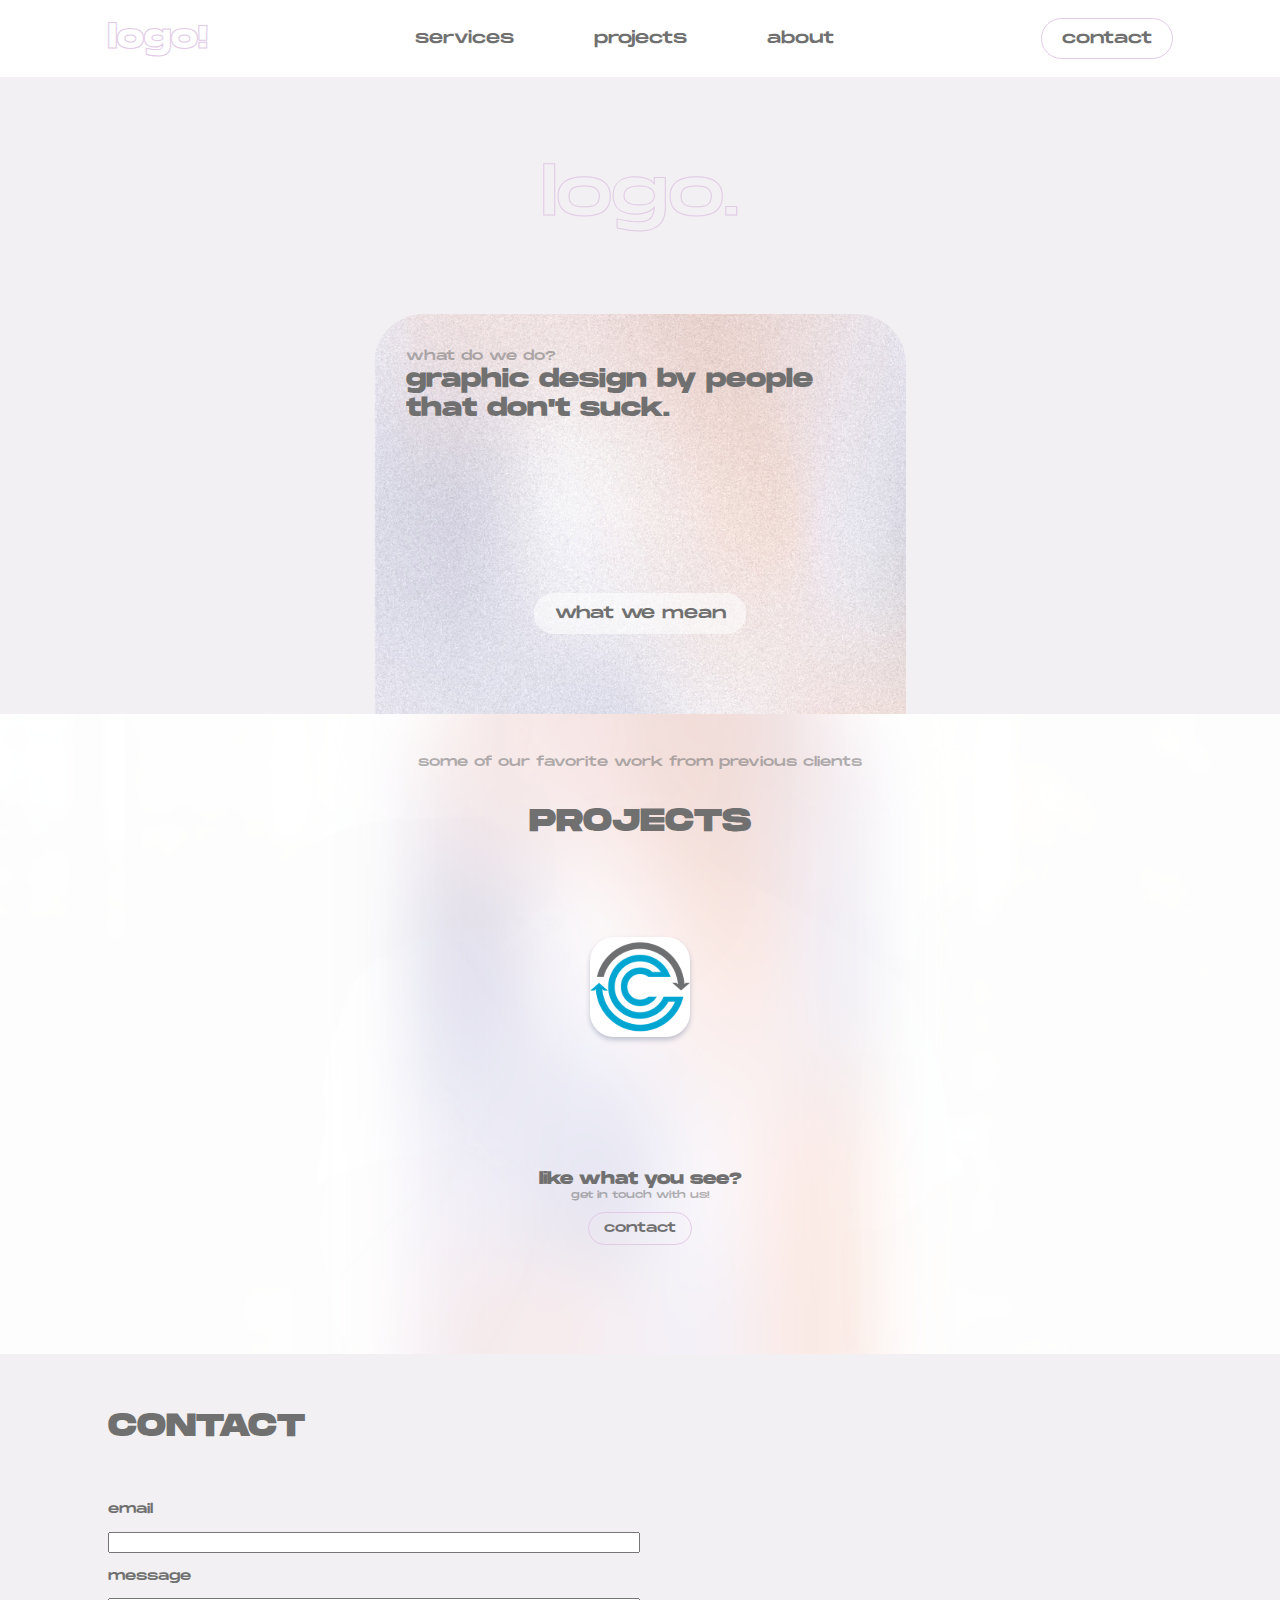
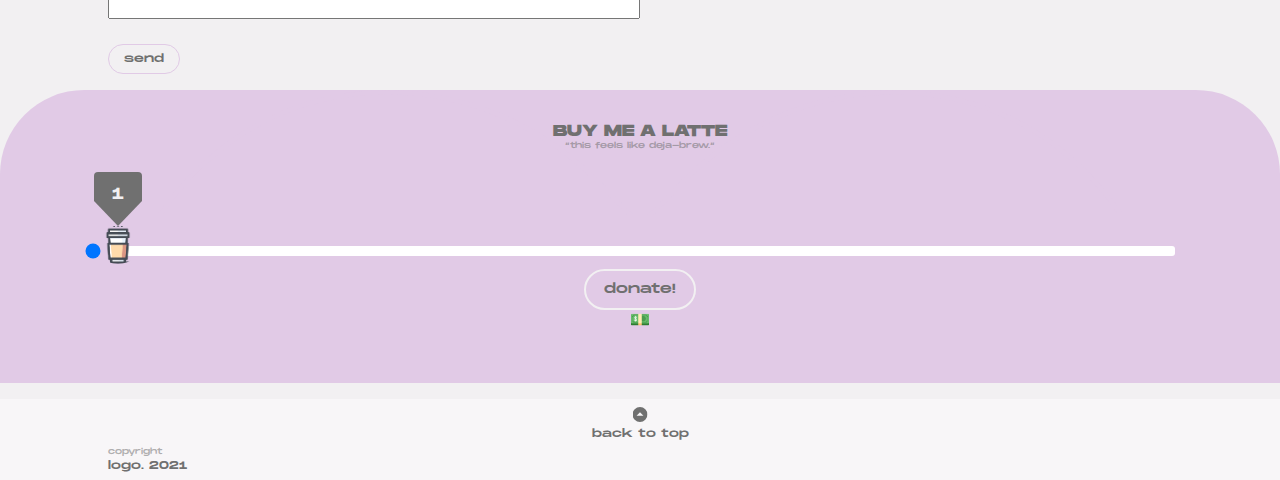
==== commit 07b29bdb: "🛠😖more fixes yay😖🛠" ====
--- a/index.html
+++ b/index.html
@@ -54,7 +54,7 @@
             <div class="hero-background-image">
               <subhead>what do we do?</subhead>
               <h2>graphic design by people that don't suck.</h2>
-              <a href="#" class="button button--blur what-we-mean"
+              <a href="about.html" id="what-we-mean" class="button button--blur"
                 >what we mean</a
               >
             </div>
--- a/main.css
+++ b/main.css
@@ -216,6 +216,7 @@
   padding: 0rem;
   position: relative;
   bottom: 10rem;
+  background-position: cennter;
 }
 .project-page subhead,
 .main-project-page subhead {
@@ -412,7 +413,8 @@
 }
 
 #slider::-webkit-slider-thumb {
-  -webkit-appearance: none;
+  // -moz-appearance: none;
+  // -webkit-appearance: none;
   width: 48px;
   height: 48px;
   cursor: pointer;
@@ -780,7 +782,7 @@
 
 @media (max-width: 676px) {
   h1 {
-    color: red;
+    // color: red;
   }
   .header {
     margin: 0;
@@ -839,4 +841,15 @@
   #quote {
     margin-bottom: 25%;
   }
-}
+  .project-page {
+    background-image: url("images/project-background.png");
+    max-width: 100%;
+    min-height: 40em;
+    margin: -10em auto;
+    background-size: cover;
+    background-position: center;
+    padding: 0rem;
+    position: relative;
+    bottom: 10rem;
+  }
+}
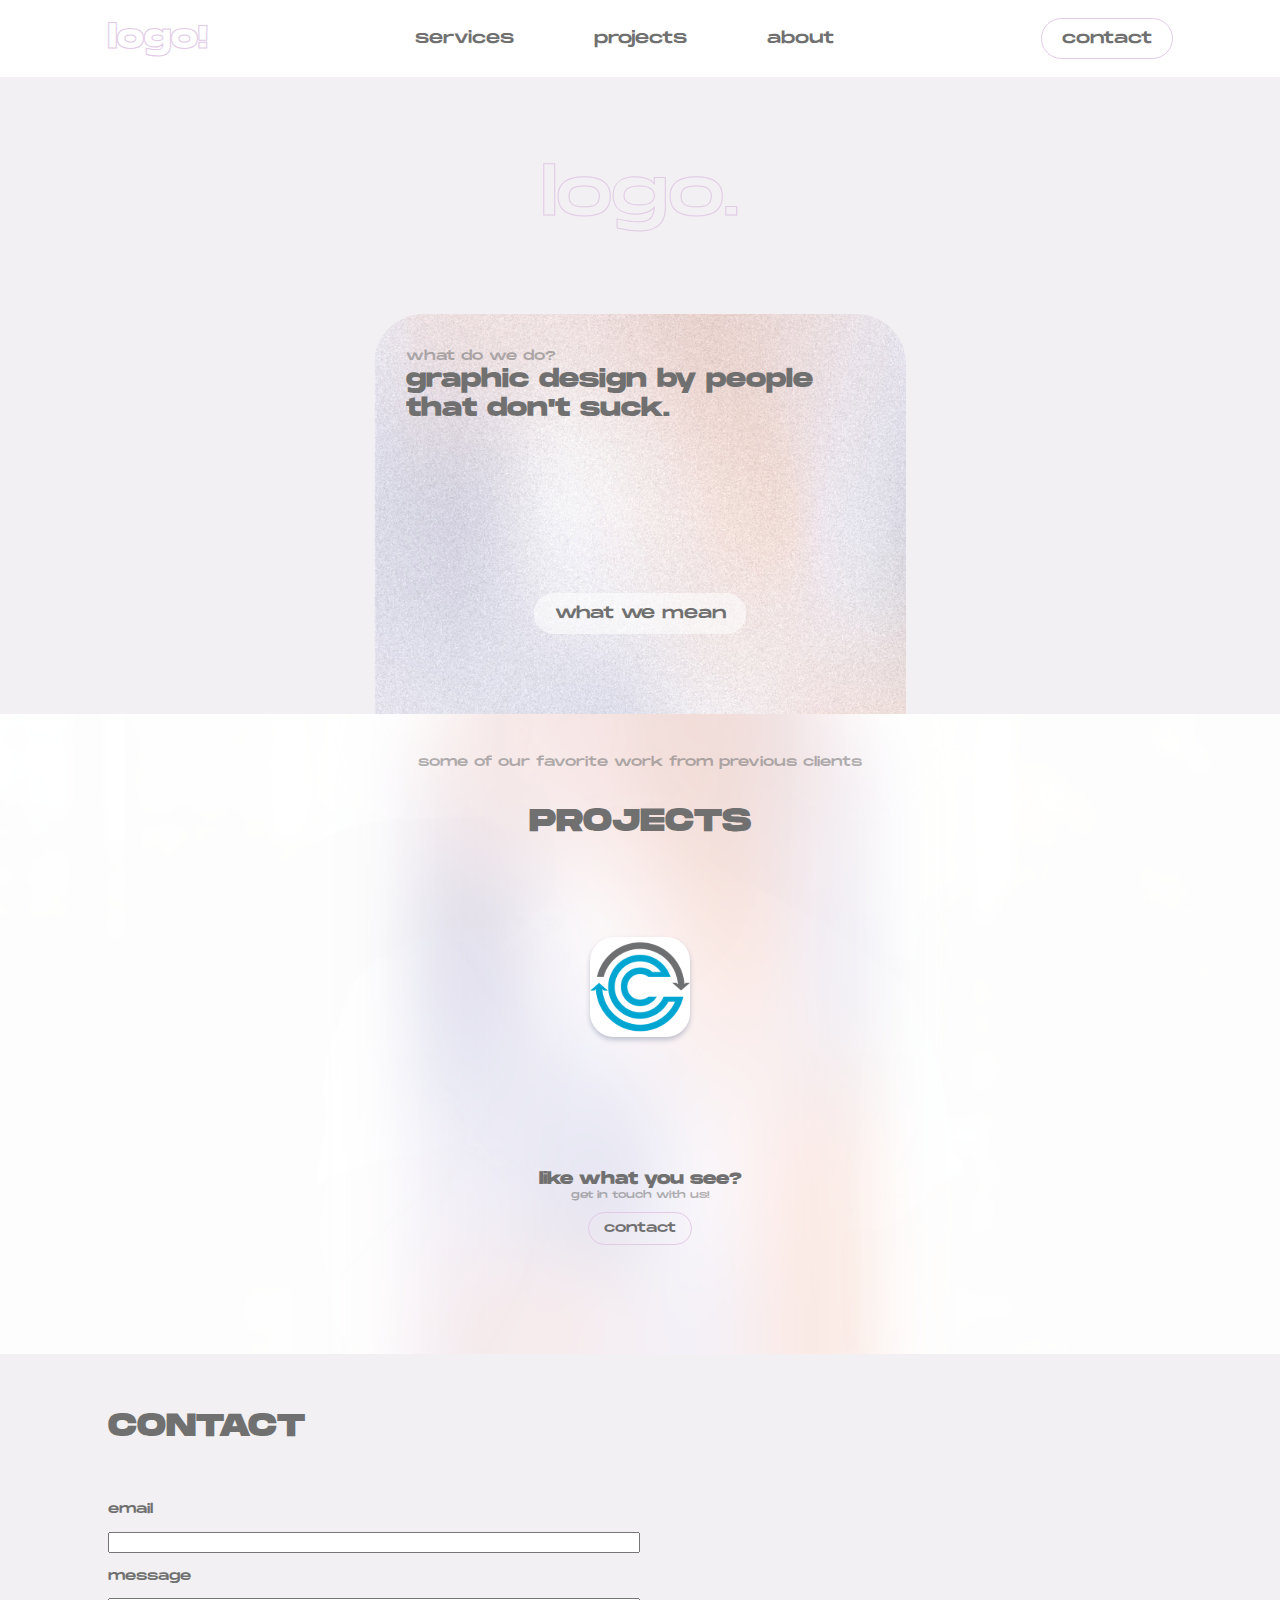
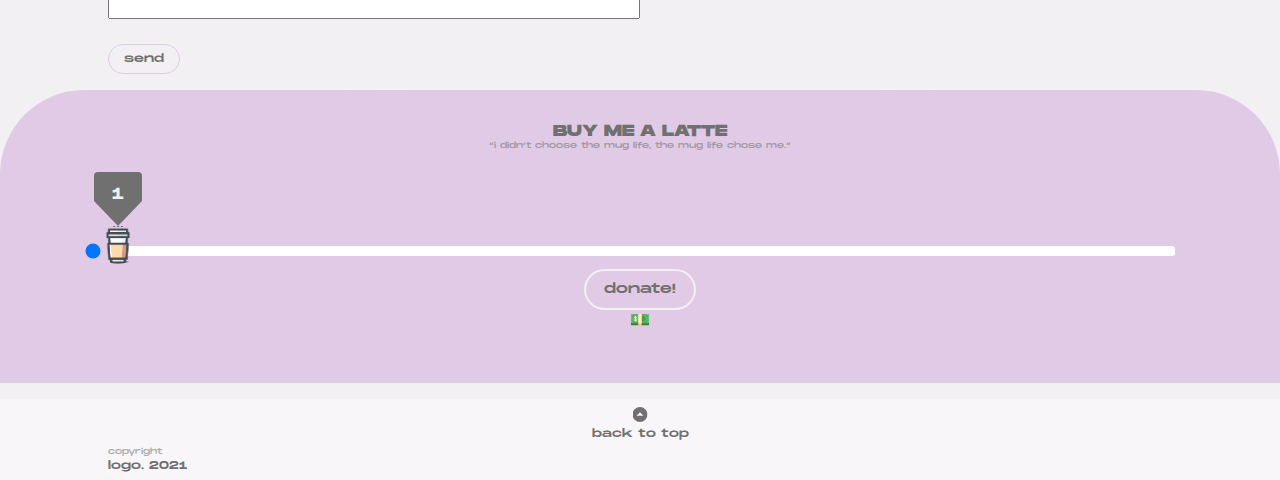
==== commit cf4d3930: "🎉added mobile menu🎉" ====
--- a/index.html
+++ b/index.html
@@ -8,6 +8,25 @@
   </head>
 
   <body onload="randomQuotes()">
+    <section class="mobile-menu">
+      <button class="mobile-menu-exit">
+        <svg
+          xmlns="http://www.w3.org/2000/svg"
+          viewBox="0 0 448 512"
+          width="15"
+          height="15"
+        >
+          <path
+            d="M207.6 256l107.72-107.72c6.23-6.23 6.23-16.34 0-22.58l-25.03-25.03c-6.23-6.23-16.34-6.23-22.58 0L160 208.4 52.28 100.68c-6.23-6.23-16.34-6.23-22.58 0L4.68 125.7c-6.23 6.23-6.23 16.34 0 22.58L112.4 256 4.68 363.72c-6.23 6.23-6.23 16.34 0 22.58l25.03 25.03c6.23 6.23 16.34 6.23 22.58 0L160 303.6l107.72 107.72c6.23 6.23 16.34 6.23 22.58 0l25.03-25.03c6.23-6.23 6.23-16.34 0-22.58L207.6 256z"
+          />
+        </svg>
+      </button>
+      <ul class="nav-ul">
+        <li><a href="services.html" class="nav-btn">services</a></li>
+        <li><a href="projects.html" class="nav-btn">projects</a></li>
+        <li><a href="about.html" class="nav-btn">about</a></li>
+      </ul>
+    </section>
     <header class="header">
       <div class="wrapper">
         <a href="/" id="nav-logo">logo!</a>
@@ -168,7 +187,14 @@
           </script>
 
           <div class="main">
-            <input type="range" min="0" max="100" value="1" id="slider" />
+            <input
+              type="range"
+              min="0"
+              max="100"
+              value="1"
+              id="slider"
+              name="payment"
+            />
             <div id="selector">
               <div class="selectImg"></div>
               <div id="selectValue"></div>
--- a/main.css
+++ b/main.css
@@ -111,6 +111,18 @@
   display: flex;
   gap: 2rem;
 }
+.mobile-menu-exit {
+  display: none;
+}
+.menu-active .mobile-menu-exit {
+  display: block;
+  background: none;
+  border-radius: 20px;
+  border: none;
+  padding: 0.5rem;
+  color: #707070;
+  margin-left: 2em;
+}
 .header-nav-trigger {
   display: none;
   -webkit-appearance: none;
@@ -151,6 +163,64 @@
   transform: translateY(0) scaleY(1);
   opacity: 1;
 }
+.mobile-menu a {
+  display: none;
+}
+.mobile-menu ul {
+  display: none;
+}
+.menu-active .mobile-menu a {
+  color: #707070;
+  font-weight: normal;
+  display: block;
+  padding: 0.8rem 1.5rem;
+  border-radius: 2rem;
+  text-decoration: none;
+  background-color: transparent;
+  position: relative;
+  letter-spacing: 0.09em;
+}
+.mobile-menu a::after {
+  content: "";
+  position: absolute;
+  left: 1.5rem;
+  bottom: 5px;
+  width: calc(100% - 3rem);
+  height: 2px;
+  background: #e1cae6;
+  opacity: 0;
+  transform: translateY(-5px) scaleY(0);
+  transition: all 250ms ease;
+}
+.mobile-menu a:hover::after,
+.mobile-menu a:focus::after {
+  transform: translateY(0) scaleY(1);
+  opacity: 1;
+}
+.menu-active .mobile-menu ul {
+  list-style: none;
+  margin: 0;
+  padding: 0;
+  display: flex;
+  gap: 1rem;
+}
+.menu-active .mobile-menu {
+  z-index: 3;
+  background-color: #f6f8f6;
+  opacity: 0.9;
+  border-radius: 50px;
+  position: fixed;
+  top: 15%;
+  left: 50%;
+  transform: translateX(-50%);
+  padding-top: 1em;
+  padding-bottom: 18em;
+  background-image: url("images/abstract-image.png");
+  background-repeat: no-repeat;
+  background-size: contain;
+  background-position: bottom center;
+}
+
 #nav-logo {
   text-decoration: none;
   font-weight: bold;
@@ -780,7 +850,35 @@
 .carousel-cell.is-selected {
 }
 
+#page-404 {
+  background-image: url("images/404-page.png");
+  min-width: 100%;
+  height: auto;
+  background-size: cover;
+  background-repeat: no-repeat;
+  background-position: center;
+  margin: 0;
+}
+#page-error {
+  display: none;
+}
+
 @media (max-width: 676px) {
+  #page-404 {
+    background-image: url("images/mobile-404-page.png");
+    min-width: 100%;
+    height: auto;
+    background-size: cover;
+    background-repeat: no-repeat;
+    background-position: center;
+    margin: 0;
+  }
+  #page-error {
+    display: inline;
+    color: #f8f6f8;
+    font-size: 3em;
+    font-weight: bold;
+  }
   h1 {
     // color: red;
   }
@@ -794,6 +892,9 @@
     top: 0;
     justify-content: space-between;
     background-color: rgba(255, 255, 255, 0.8);
+  }
+  #small-page {
+    position: initial;
   }
   #contact-nav-button {
     padding: 0.8em;
@@ -852,4 +953,59 @@
     position: relative;
     bottom: 10rem;
   }
-}
+  .main-project-page {
+    max-width: 100%;
+    min-height: 40em;
+    margin: 1em auto;
+    background-size: cover;
+    background-position: center;
+    padding: 0em;
+  }
+  #button-project {
+    position: relative;
+    top: 10%;
+  }
+  .headshot-image {
+    outline-width: 1.5px;
+    outline-color: #f8f6f8;
+    outline-style: solid;
+    max-width: 7em;
+    box-shadow: 5px 5px 10px rgb(111 120 150 / 0.5);
+  }
+
+  .stat-bar {
+    display: none;
+    position: relative;
+    left: 50%;
+    transform: translateX(-50%);
+    margin-bottom: 1em;
+  }
+  #about-logo {
+    position: relative;
+    display: block;
+    text-align: center;
+  }
+  .about-text {
+    margin-left: 1em;
+    margin-right: 1em;
+    inline-size: 90%;
+  }
+  .wide-personal-image {
+    margin-top: 2em;
+    margin-bottom: 2em;
+    width: 90%;
+    position: relative;
+    left: 50%;
+    transform: translateX(-50%);
+    outline-width: 1.5px;
+    outline-color: #e1cae6;
+    outline-style: solid;
+    box-shadow: 5px 5px 10px rgb(111 120 150 / 0.3);
+  }
+  .clients h4 {
+    margin-top: 0;
+  }
+  .clients {
+    margin-top: 0;
+  }
+}
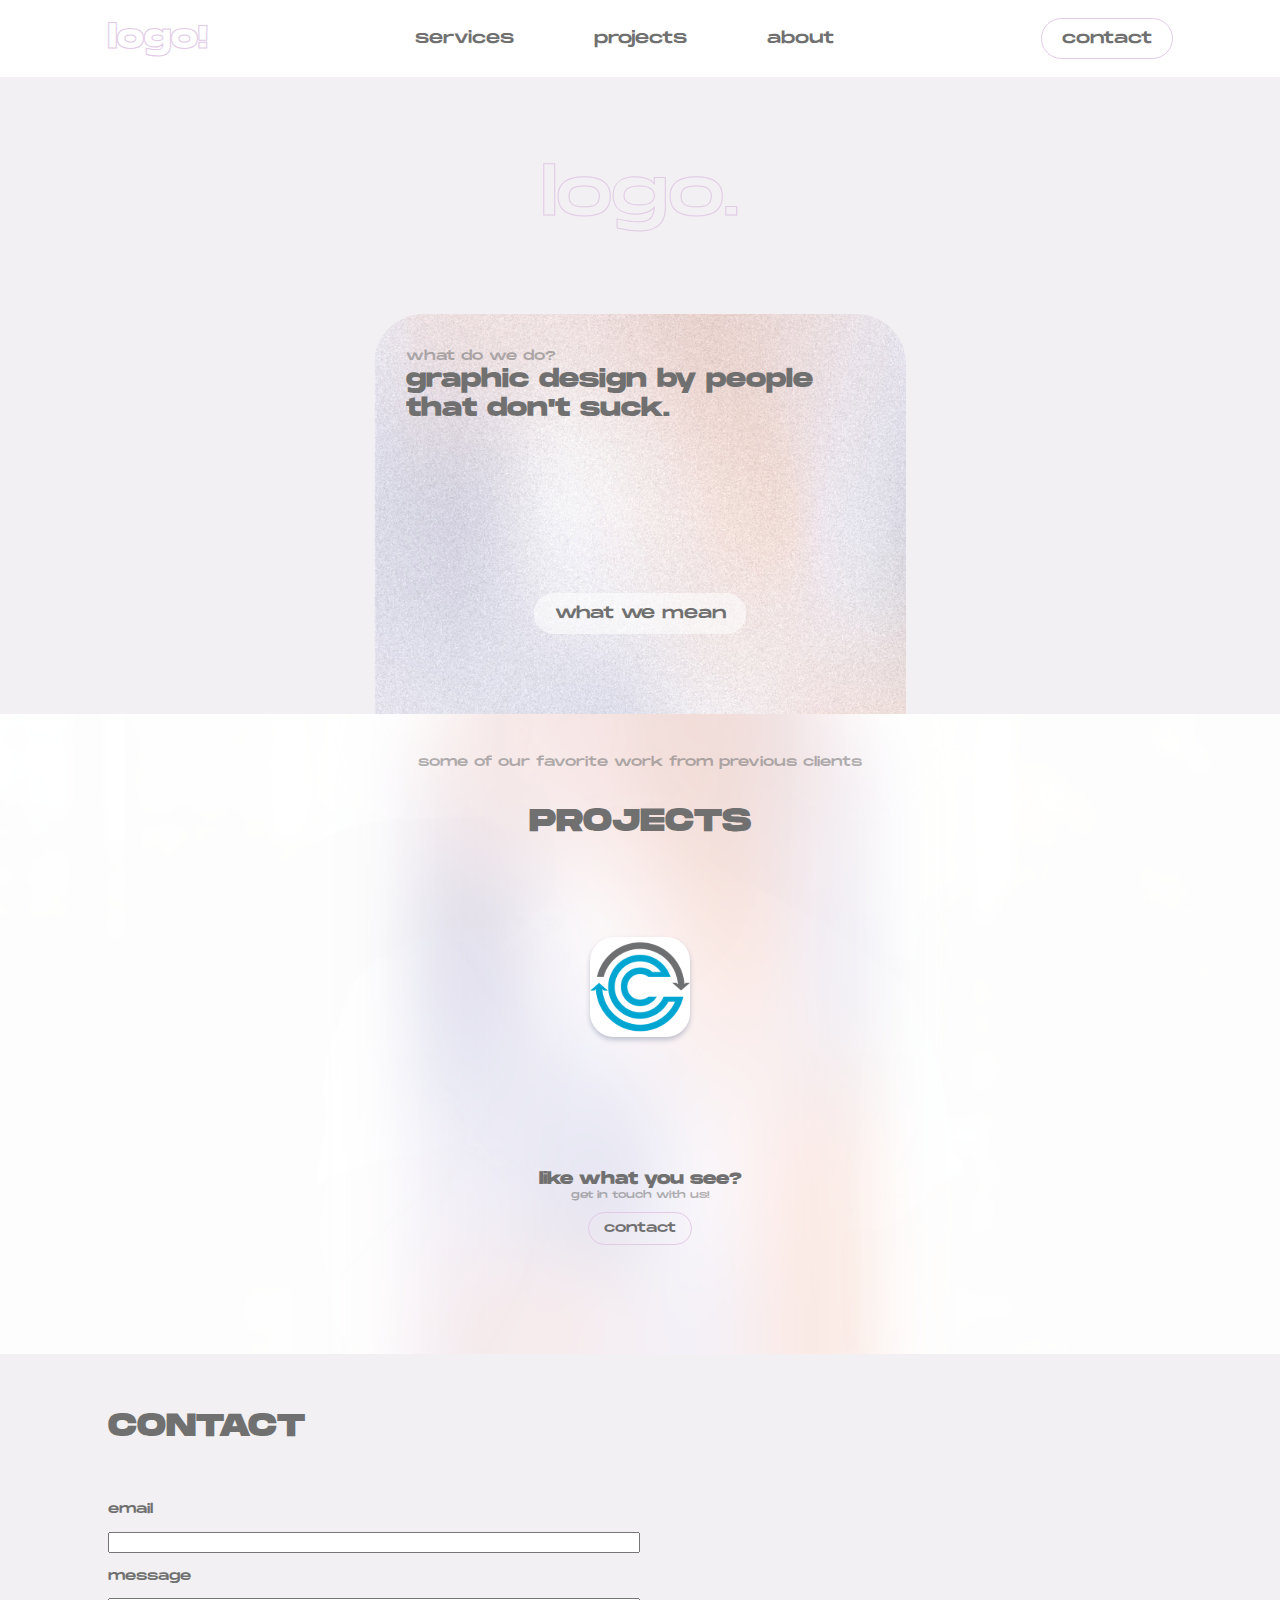
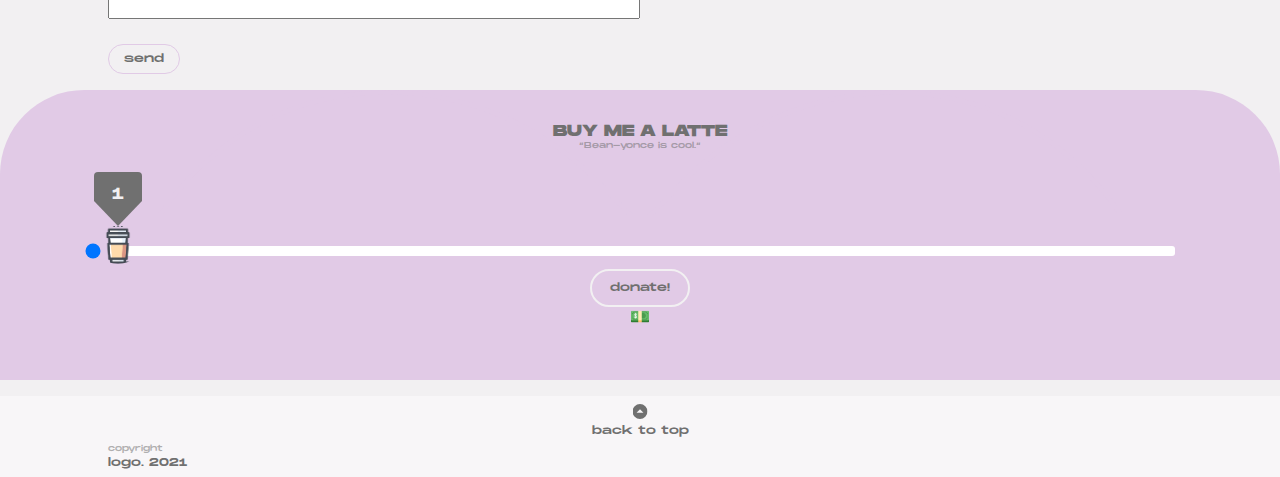
==== commit f332843b: "💵linked paypal to donate module💵" ====
--- a/index.html
+++ b/index.html
@@ -202,9 +202,12 @@
             <div id="bar"></div>
           </div>
 
-          <button id="button-purchase" class="button button--border-donate">
-            donate!
-          </button>
+          <a
+            id="button-purchase"
+            class="button button--border-donate"
+            href="https://www.paypal.me/judehouse/4.20"
+            >donate!</a
+          >
           <p class="symbol">💵</p>
           <p id="latteCalculator"></p>
           <script>
--- a/main.css
+++ b/main.css
@@ -176,9 +176,10 @@
   padding: 0.8rem 1.5rem;
   border-radius: 2rem;
   text-decoration: none;
-  background-color: transparent;
+  background-color: white;
   position: relative;
   letter-spacing: 0.09em;
+  margin-bottom: 5em;
 }
 .mobile-menu a::after {
   content: "";
@@ -202,7 +203,9 @@
   margin: 0;
   padding: 0;
   display: flex;
-  gap: 1rem;
+  flex-direction: column;
+  justify-content: space-between;
+  align-items: center;
 }
 .menu-active .mobile-menu {
   z-index: 3;
@@ -210,11 +213,12 @@
   opacity: 0.9;
   border-radius: 50px;
   position: fixed;
+  min-width: 80%;
   top: 15%;
   left: 50%;
   transform: translateX(-50%);
   padding-top: 1em;
-  padding-bottom: 18em;
+  padding-bottom: 1em;
   background-image: url("images/abstract-image.png");
   background-repeat: no-repeat;
   background-size: contain;
@@ -561,6 +565,7 @@
   transform: translateX(-50%);
   bottom: 0;
   border: 2px solid #f2f0f2;
+  font-size: 0.7em;
 }
 
 #latteCalculator {
@@ -632,6 +637,9 @@
 }
 .project-page-sub {
   font-size: 0.7em;
+  padding-left: 0.8em;
+  padding-right: 0.8em;
+  text-align: center;
 }
 .project-page-header {
   margin-top: -1em;
